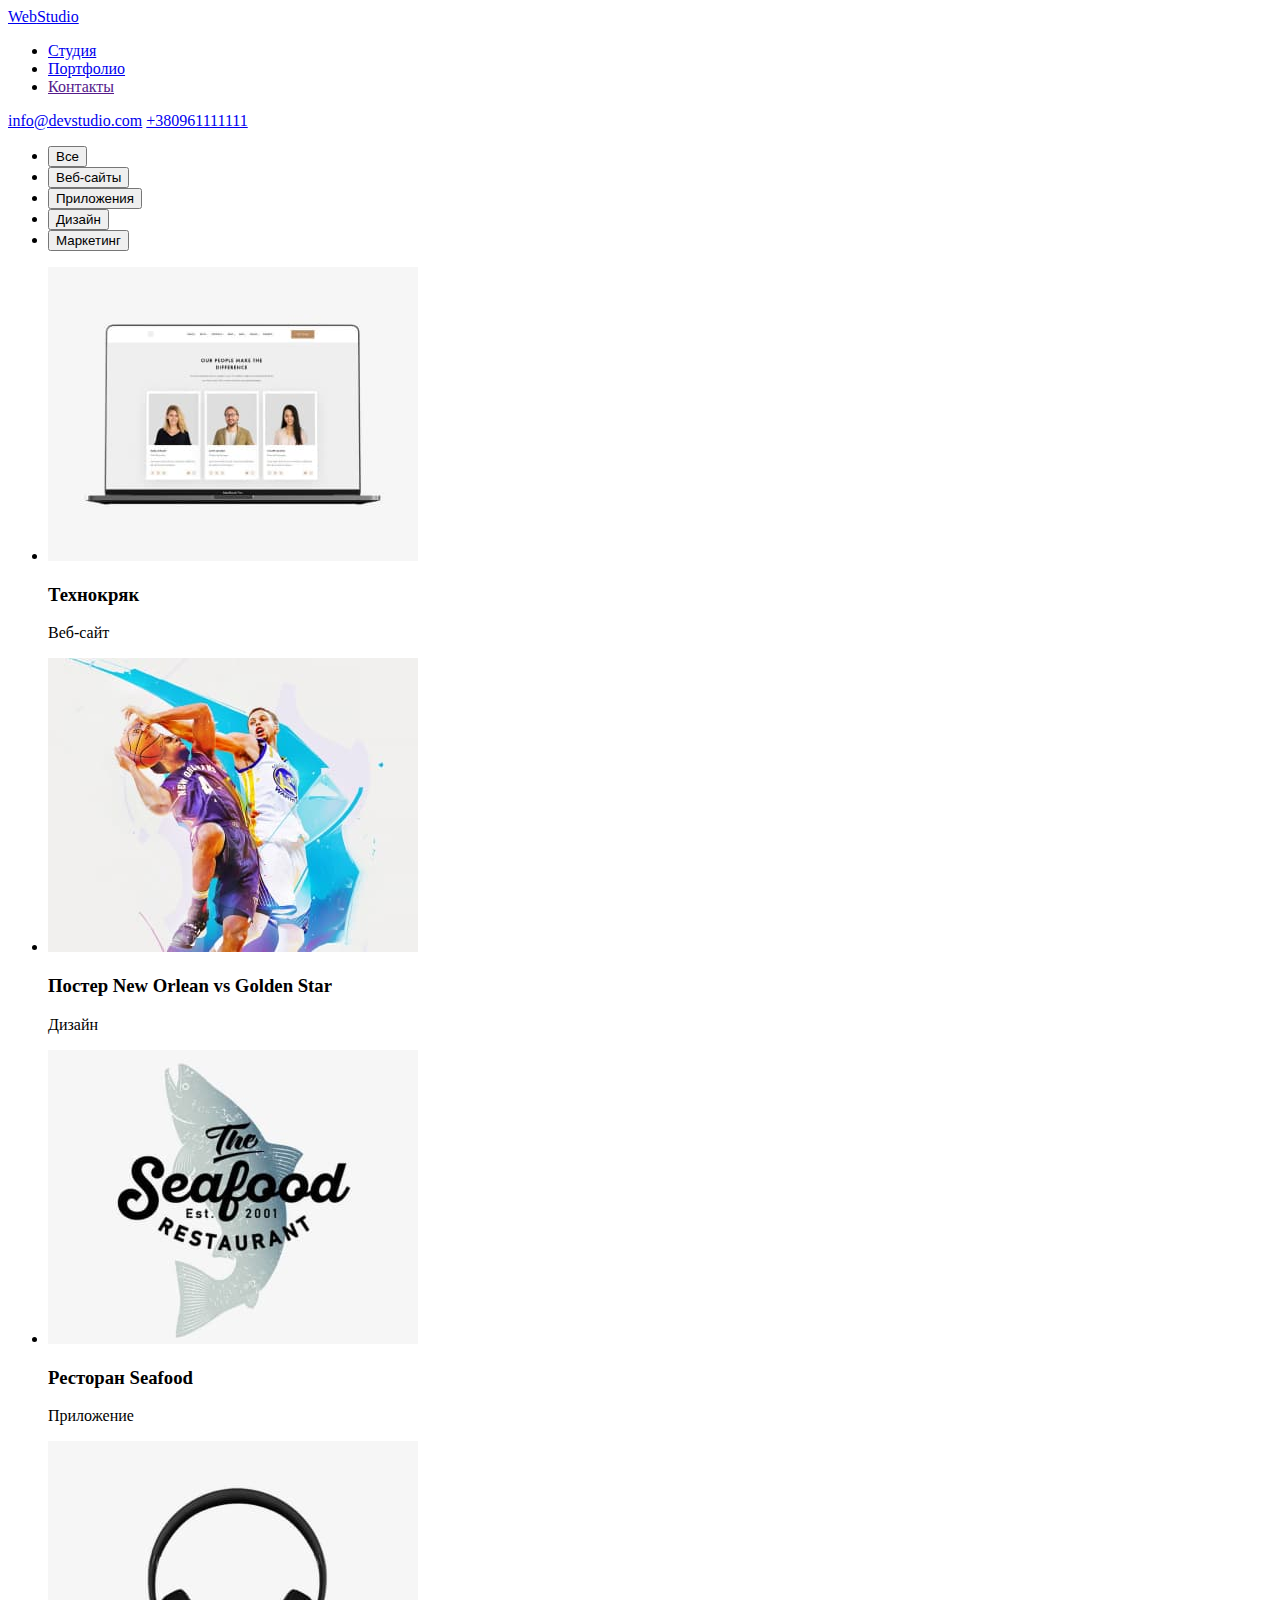
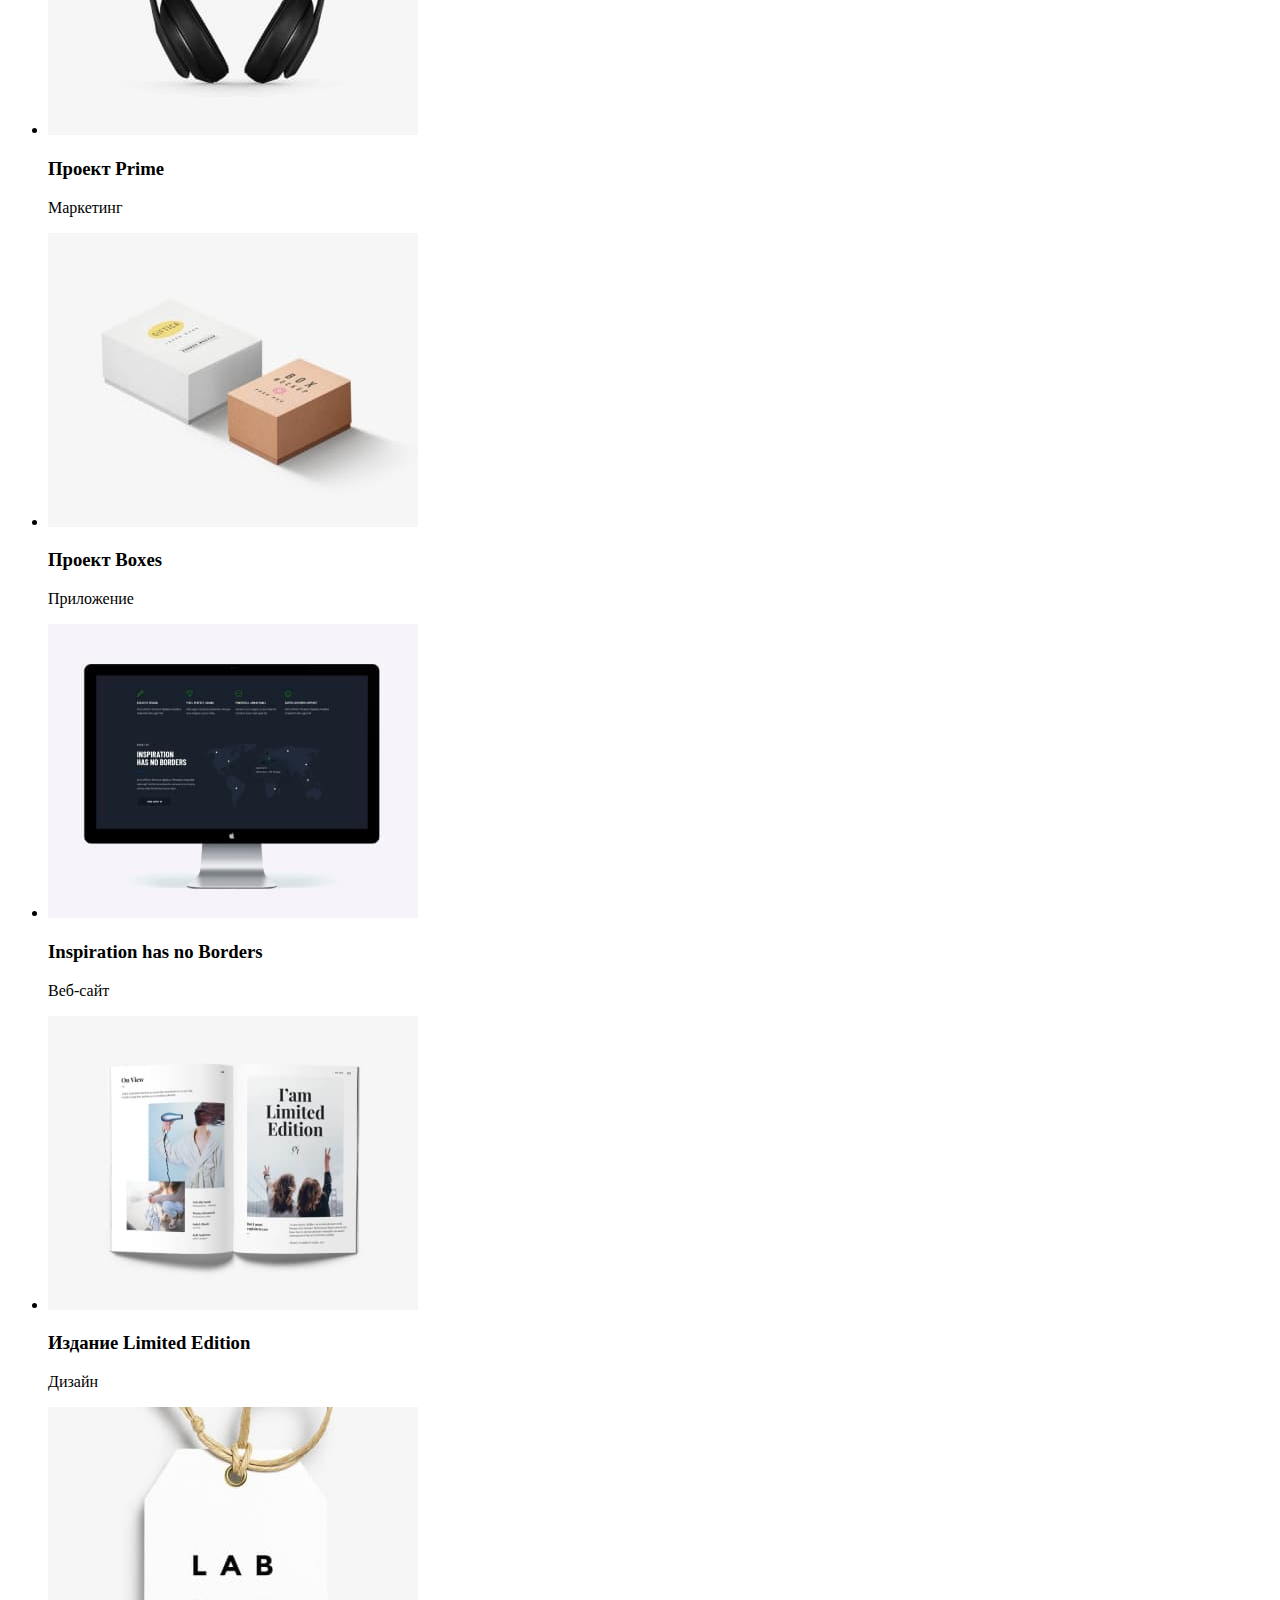
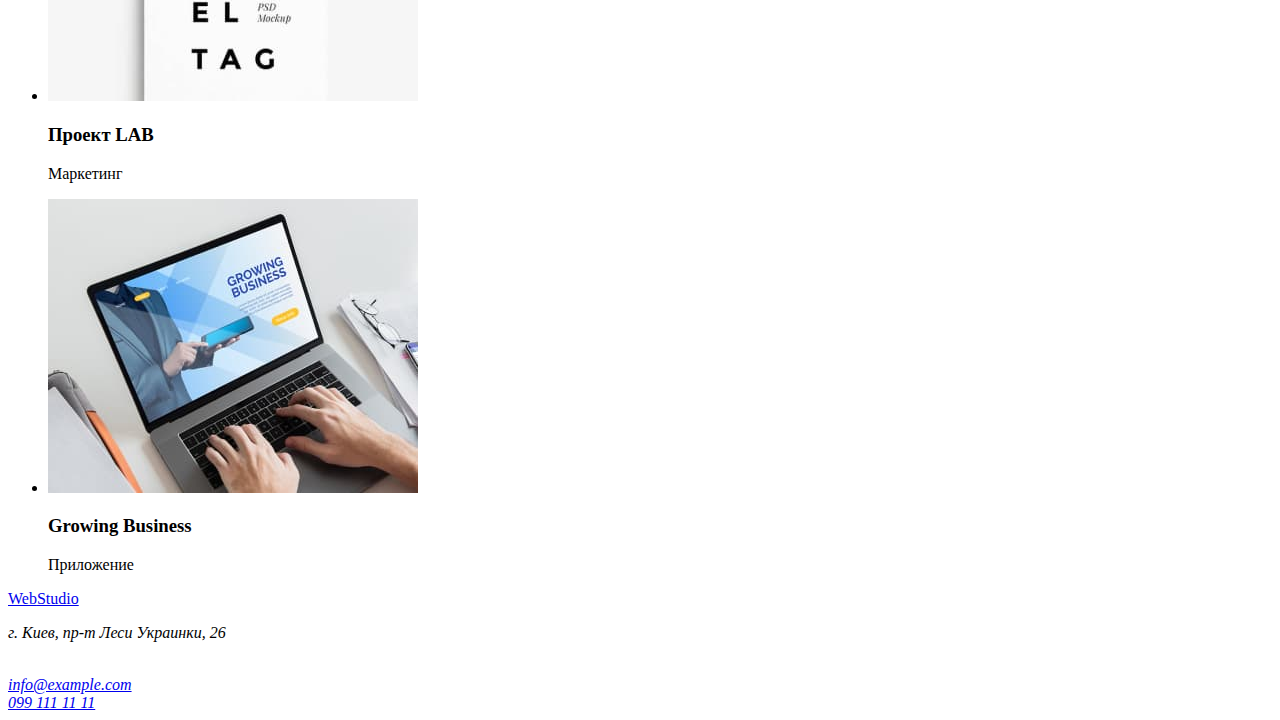
==== portfolio.html @ afd007b9 "portfolio верстка" ====
<!DOCTYPE html>
<html lang="en">
  <head>
    <meta charset="UTF-8" />
    <meta http-equiv="X-UA-Compatible" content="IE=edge" />
    <meta name="viewport" content="width=device-width, initial-scale=1.0" />
    <title>Portfolio</title>
  </head>
  <body>
    <header>
      <nav>
        <a href="/"> <span>Web</span>Studio </a>
        <ul>
          <li><a href="./index.html">Студия</a></li>
          <li><a href="./portfolio.html">Портфолио</a></li>
          <li><a href="">Контакты</a></li>
        </ul>
      </nav>
      <a href="mailto:info@devstudio.com">info@devstudio.com</a>
      <a href="tel:+380961111111">+380961111111</a>
    </header>
    <main>
        <section>
           <div>
                <ul>
                    <li><button type="button">Все</button></li>
                    <li><button type="button">Веб-сайты</button></li>
                    <li><button type="button">Приложения</button></li>
                    <li><button type="button">Дизайн</button></li>
                    <li><button type="button">Маркетинг</button></li>
                </ul>
           </div>
           <div>
               <ul>
                   <li>
                       <img src="./images/portfolio-img/project1.jpg" alt="Технокряк" width="370" height="294">
                       <h3>Технокряк</h3>
                       <p>Веб-сайт</p>
                   </li>
                   <li>
                       <img src="./images/portfolio-img/project2.jpg" alt="Постер New Orlean vs Golden Star" width="370" height="294">
                       <h3>Постер New Orlean vs Golden Star</h3>
                       <p>Дизайн</p>
                   </li>
                   <li>
                       <img src="./images/portfolio-img/project3.jpg" alt="Ресторан Seafood" width="370" height="294">
                       <h3>Ресторан Seafood</h3>
                       <p>Приложение</p>
                   </li>
                   <li>
                       <img src="./images/portfolio-img/project4.jpg" alt="Проект Prime" width="370" height="294">
                       <h3>Проект Prime</h3>
                       <p>Маркетинг</p>
                   </li>
                   <li>
                       <img src="./images/portfolio-img/project5.jpg" alt="Проект Boxes" width="370" height="294">
                       <h3>Проект Boxes</h3>
                       <p>Приложение</p>
                   </li>
                   <li>
                       <img src="./images/portfolio-img/project6.jpg" alt="Inspiration has no Borders" width="370" height="294">
                       <h3>Inspiration has no Borders</h3>
                       <p>Веб-сайт</p>
                   </li>
                   <li>
                       <img src="./images/portfolio-img/project7.jpg" alt="Издание Limited Edition" width="370" height="294">
                       <h3>Издание Limited Edition</h3>
                       <p>Дизайн</p>
                   </li>
                   <li>
                       <img src="./images/portfolio-img/project8.jpg" alt="Проект LAB" width="370" height="294">
                       <h3>Проект LAB</h3>
                       <p>Маркетинг</p>
                   </li>
                   <li>
                       <img src="./images/portfolio-img/project9.jpg" alt="Growing Business" width="370" height="294">
                       <h3>Growing Business</h3>
                       <p>Приложение</p>
                   </li>
               </ul>
           </div>
    
        </section>

    </main>
    <footer>
      <a href="/"> <span>Web</span>Studio </a>
      <address>
        <p>г. Киев, пр-т Леси Украинки, 26</p>
        <br />
        <a href="mailto:info@example.com">info@example.com</a><br />
        <a href="tel:+380991111111">099 111 11 11</a>
      </address>
    </footer>
  </body>
</html>
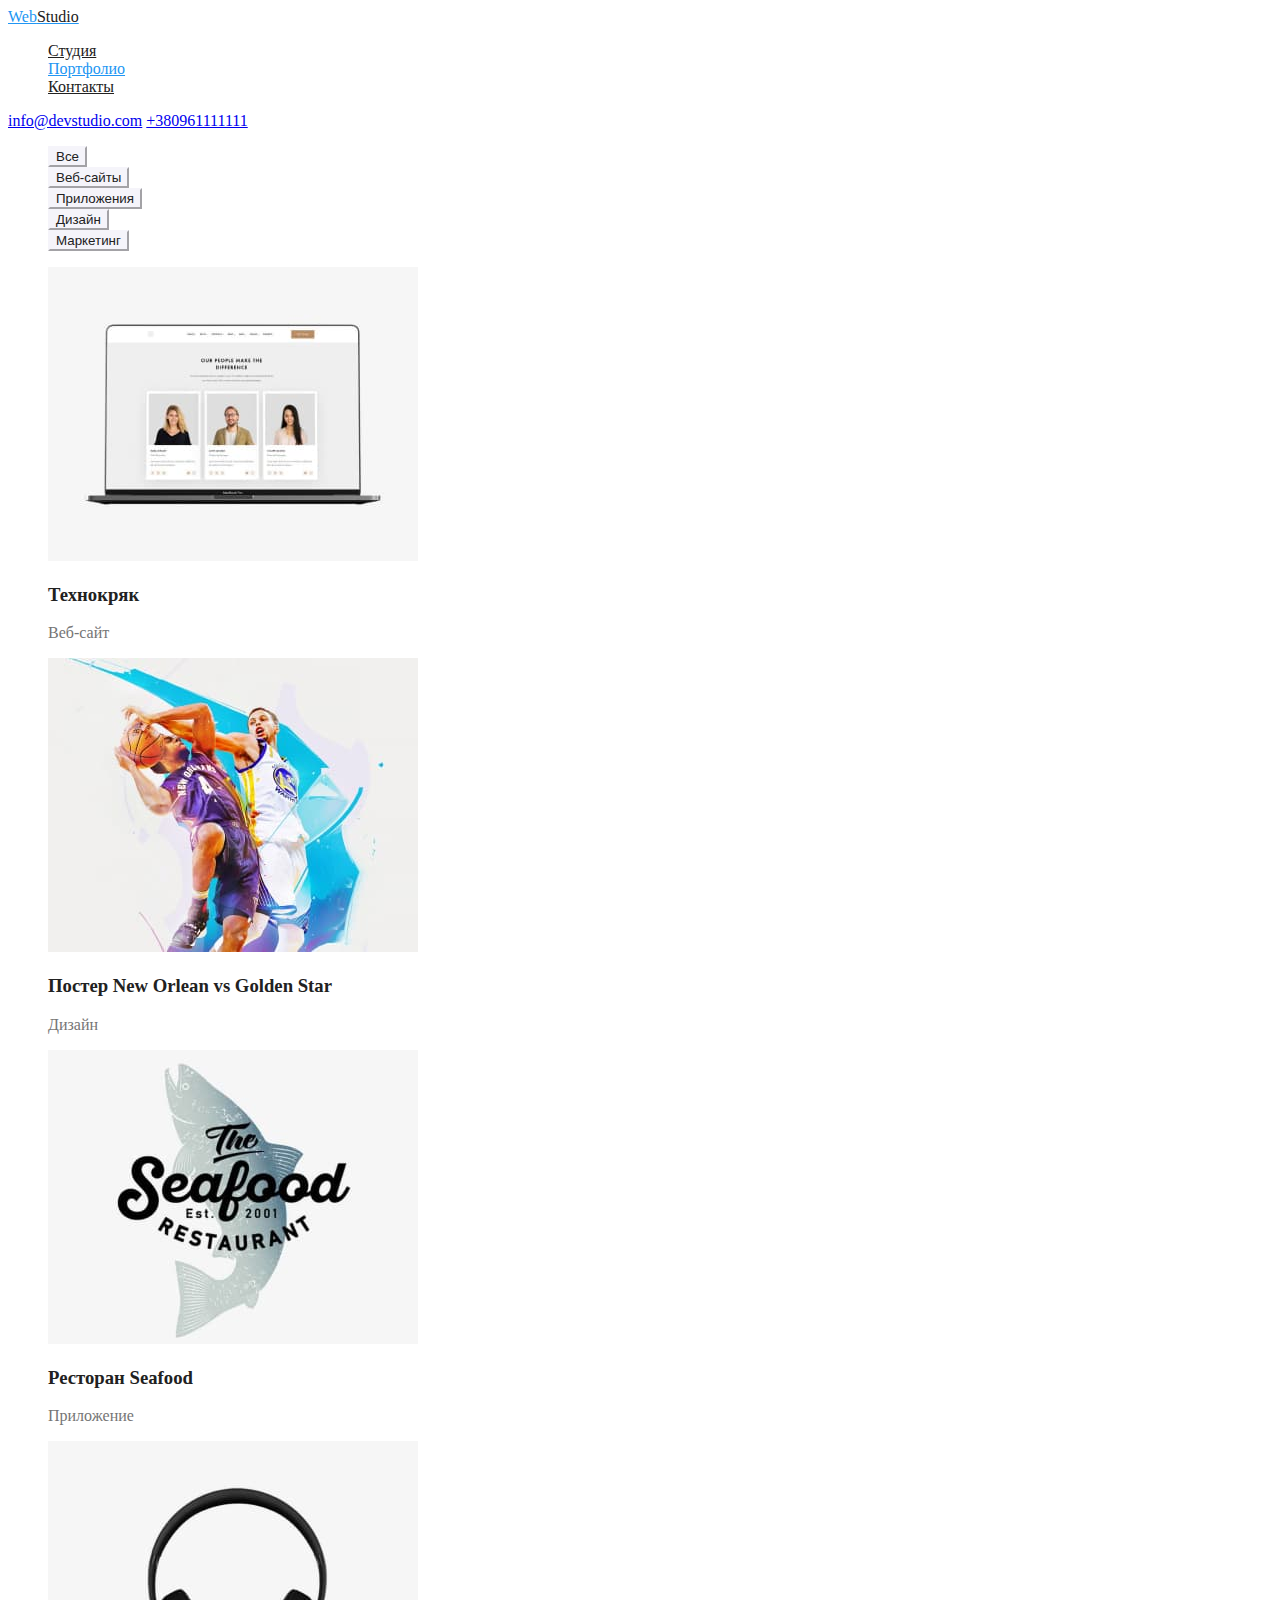
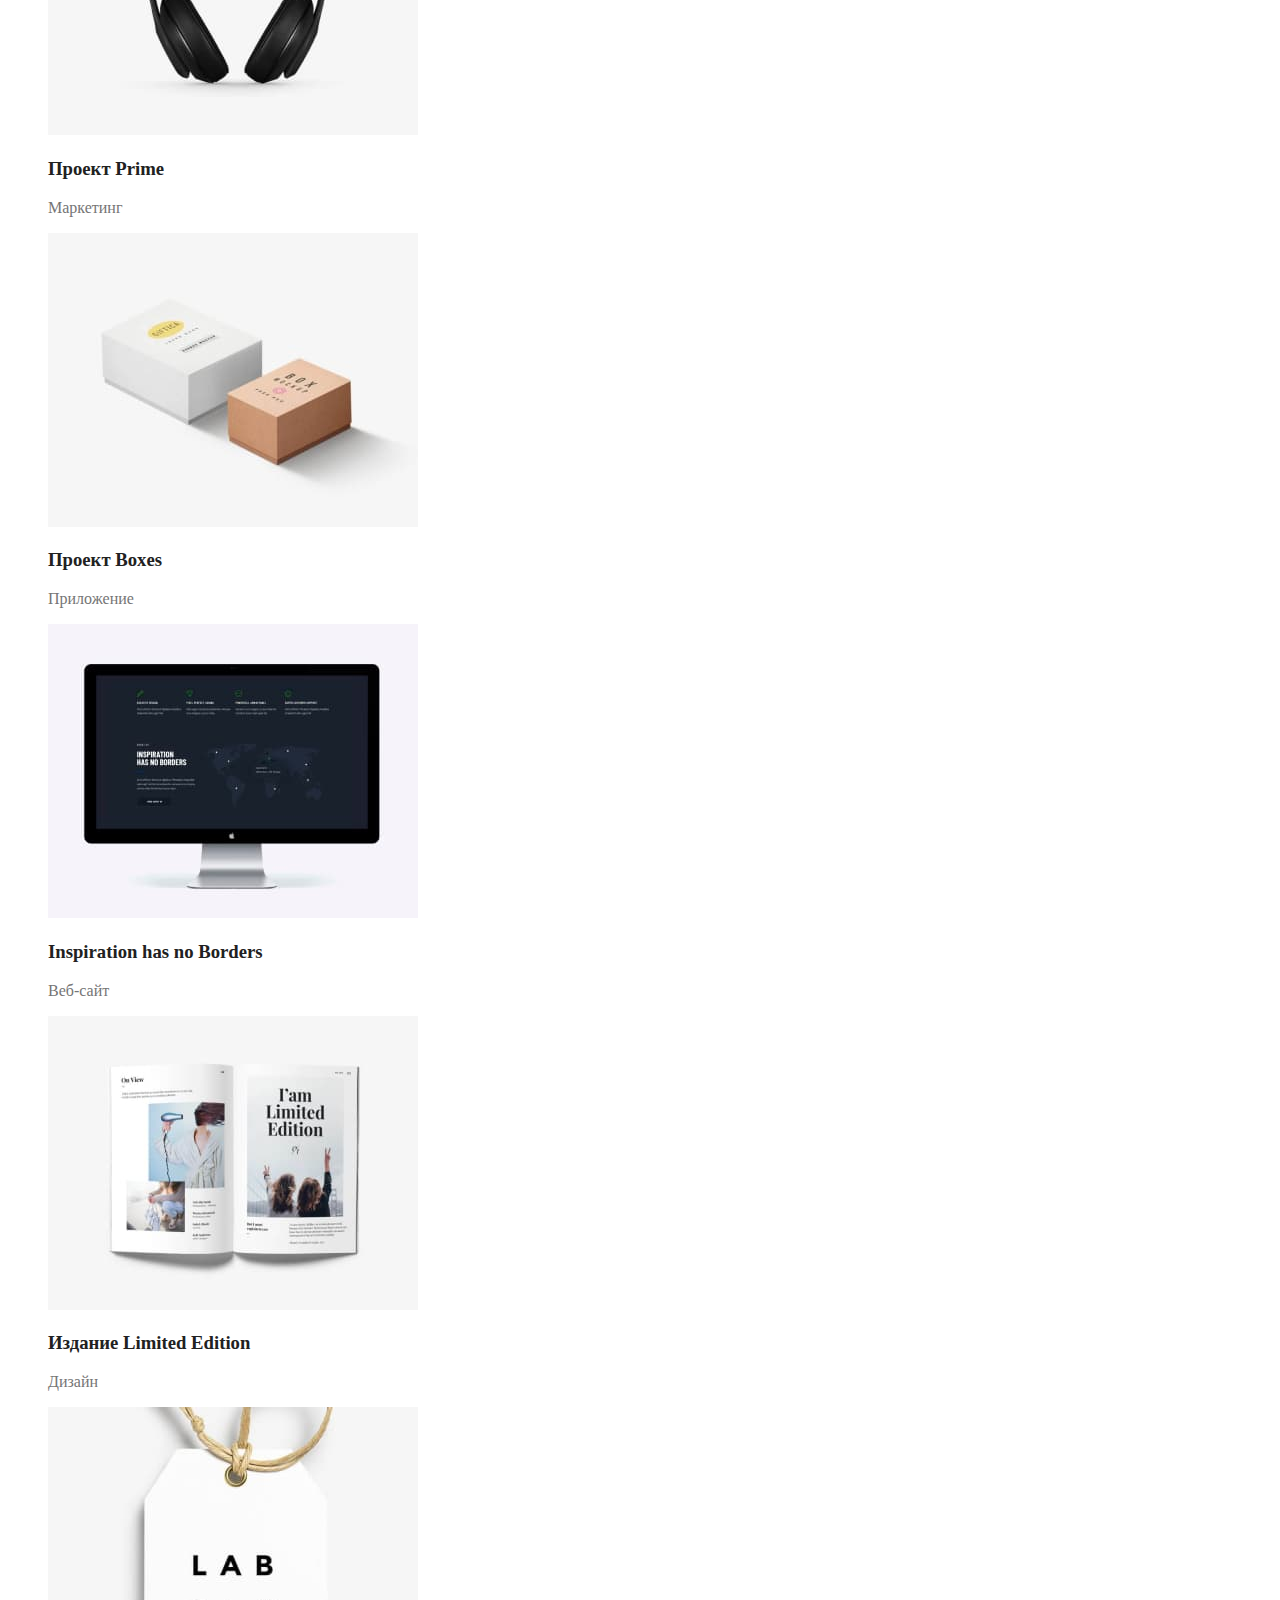
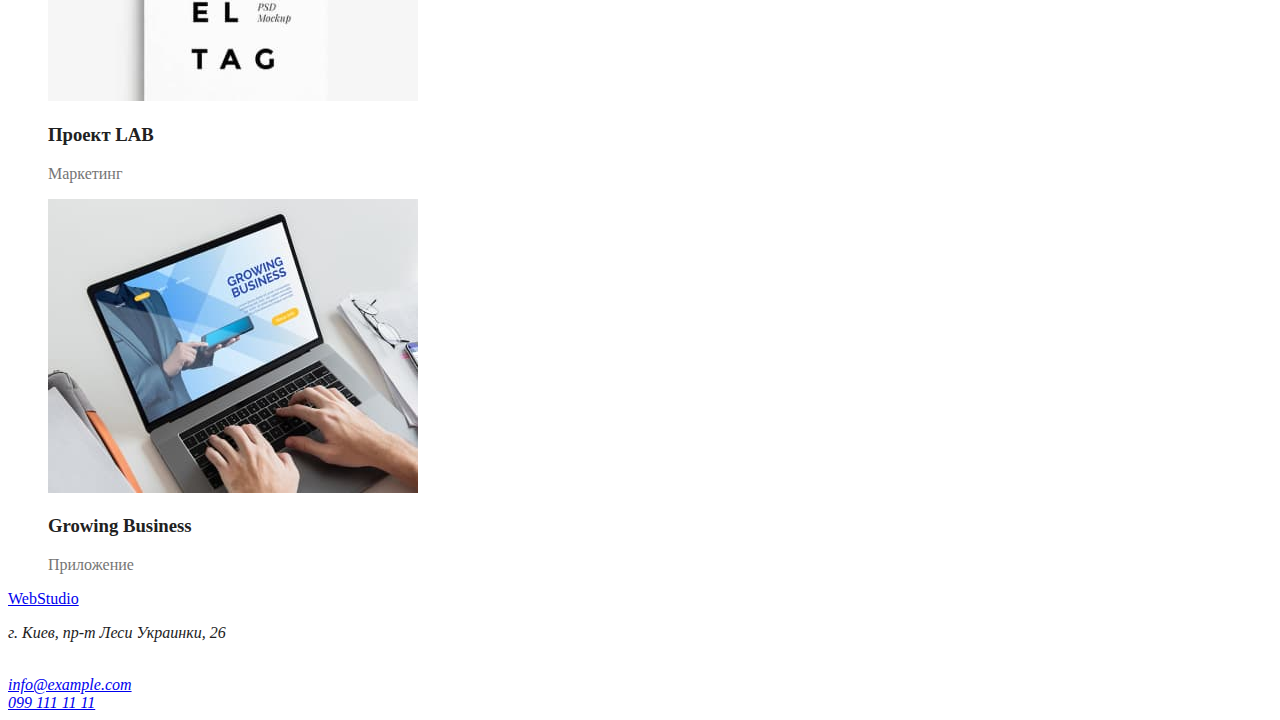
==== commit e7787221: "css colors" ====
--- a/portfolio.html
+++ b/portfolio.html
@@ -5,33 +5,36 @@
     <meta http-equiv="X-UA-Compatible" content="IE=edge" />
     <meta name="viewport" content="width=device-width, initial-scale=1.0" />
     <title>Portfolio</title>
+    <link rel="stylesheet" href="./scc/styles.css">
   </head>
   <body>
     <header>
       <nav>
-        <a href="/"> <span>Web</span>Studio </a>
-        <ul>
-          <li><a href="./index.html">Студия</a></li>
-          <li><a href="./portfolio.html">Портфолио</a></li>
-          <li><a href="">Контакты</a></li>
+        <a class=logo href="/">
+                Web<span>Studio</span>
+            </a>
+        <ul class="site-nav list">
+            <li><a class="site-nav link" href="./index.html">Студия</a></li>
+            <li><a class="site-nav link current" href="./portfolio.html">Портфолио</a></li>
+            <li><a class="site-nav link" href="">Контакты</a></li>
         </ul>
       </nav>
       <a href="mailto:info@devstudio.com">info@devstudio.com</a>
       <a href="tel:+380961111111">+380961111111</a>
     </header>
     <main>
-        <section>
+        <section class="projects">
            <div>
                 <ul>
-                    <li><button type="button">Все</button></li>
-                    <li><button type="button">Веб-сайты</button></li>
-                    <li><button type="button">Приложения</button></li>
-                    <li><button type="button">Дизайн</button></li>
-                    <li><button type="button">Маркетинг</button></li>
+                    <li><button type="button" class="button secondary">Все</button></li>
+                    <li><button type="button" class="button secondary">Веб-сайты</button></li>
+                    <li><button type="button" class="button secondary">Приложения</button></li>
+                    <li><button type="button" class="button secondary">Дизайн</button></li>
+                    <li><button type="button" class="button secondary">Маркетинг</button></li>
                 </ul>
            </div>
            <div>
-               <ul>
+               <ul class="projects">
                    <li>
                        <img src="./images/portfolio-img/project1.jpg" alt="Технокряк" width="370" height="294">
                        <h3>Технокряк</h3>
--- a/scc/styles.css
+++ b/scc/styles.css
@@ -0,0 +1,60 @@
+/* цвет основного текста #212121; */
+/* вторичный цвет текста #757575; */
+/* белый #FFFFFF */
+/* акцент #2196F3 */
+/* герой #2F303A; */
+/* бекгроунд 2 секции #E5E5E5;*/
+/* бекграунд 3 секции #F5F4FA; */
+body {
+  background-color: #ffffff;
+  color: #212121;
+}
+ul {
+  list-style: none;
+}
+.logo {
+  color: #2196f3;
+}
+.logo > span {
+  color: #212121;
+}
+/* site-nav*/
+.site-nav .link {
+  color: #212121;
+}
+.site-nav .link:hover,
+.site-nav .link:focus {
+  color: #2196f3;
+}
+.site-nav .link.current {color: #2196f3;}
+.mail:hover {
+  color: #757575;
+}
+/* hero */
+.hero-title {
+  color: #ffffff;
+  background-color: #2f303a;
+}
+.benefits-list p {
+  color: #757575;
+}
+.team-list p {
+  color: #757575;
+}
+/* button */
+.button {
+  color: #ffffff;
+  background-color: #2196f3;
+}
+.button.secondary {
+  color: #212121;
+  background-color: #F5F4FA;
+  border-color: #F5F4FA;
+}
+
+.button.primary {
+  color: #ffffff;
+  background-color: #2196f3;
+  border-color: #2196f3;
+}
+.projects p {color: #757575;}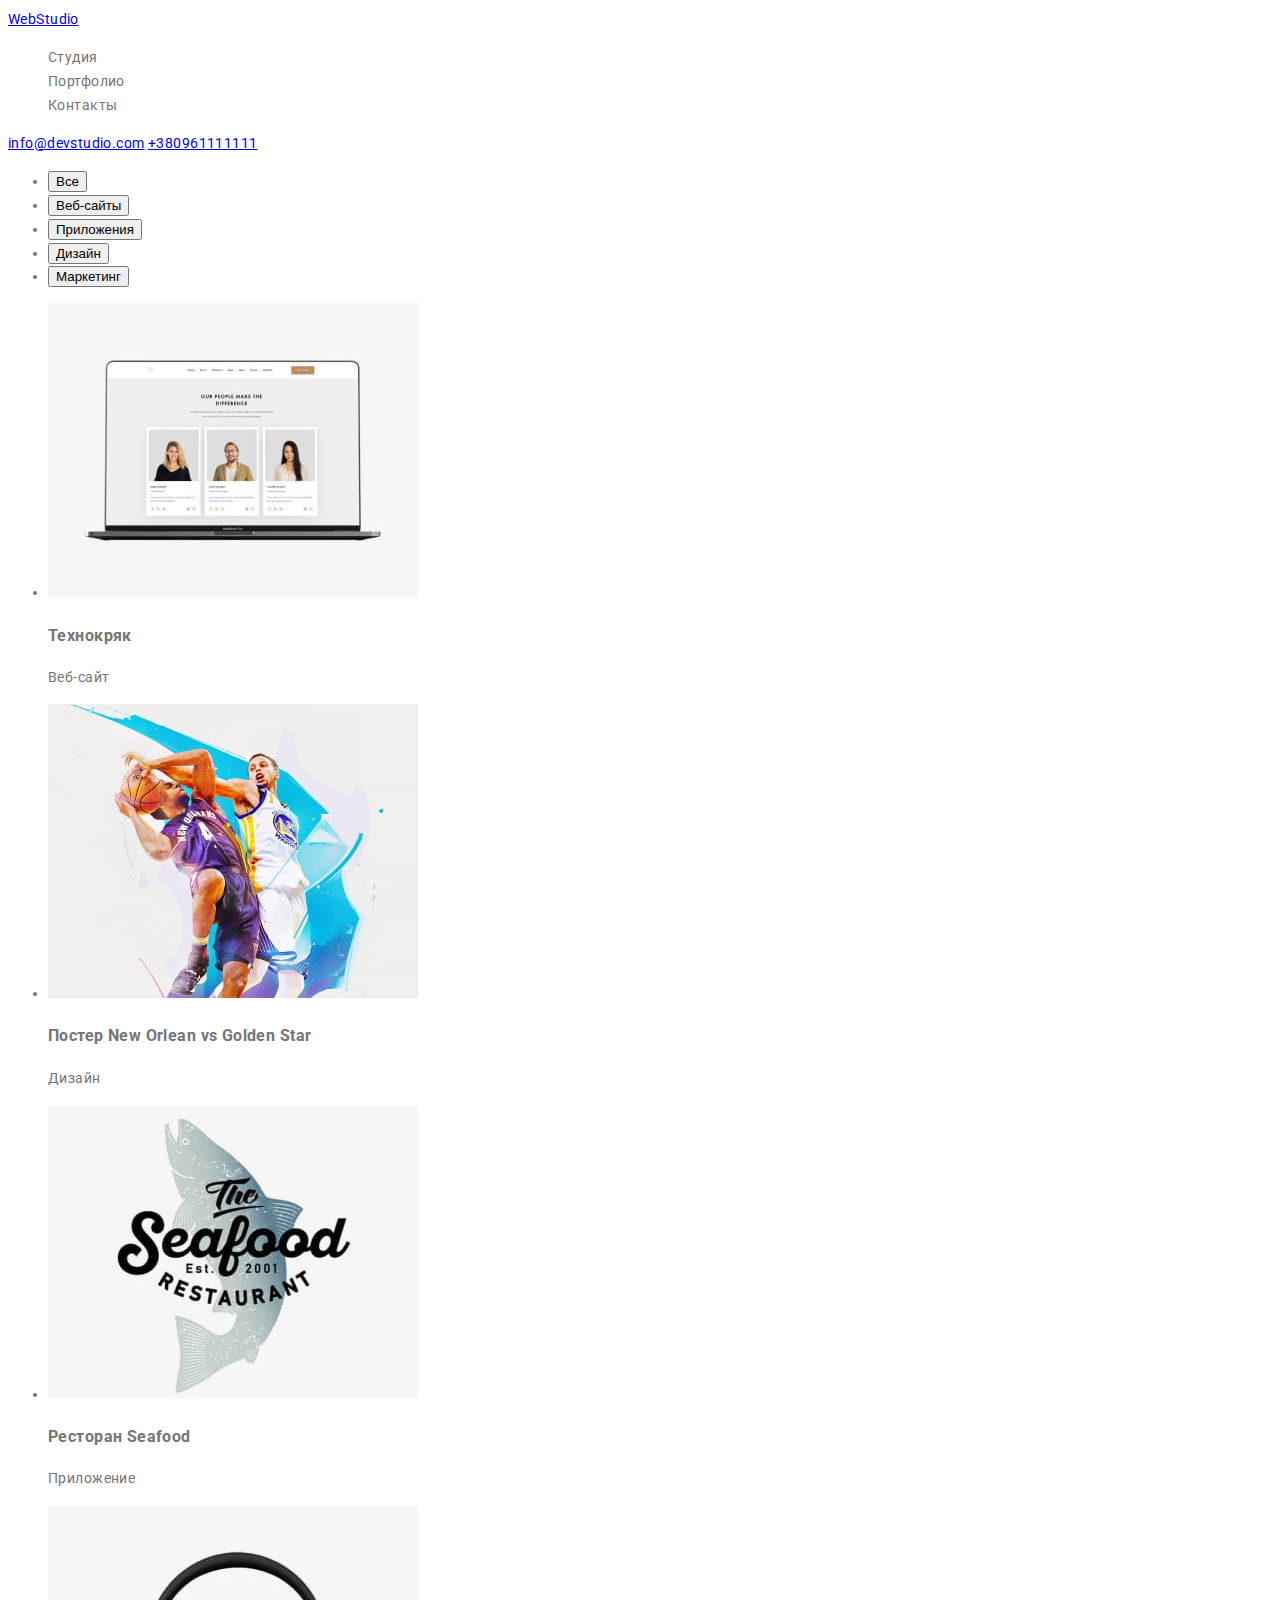
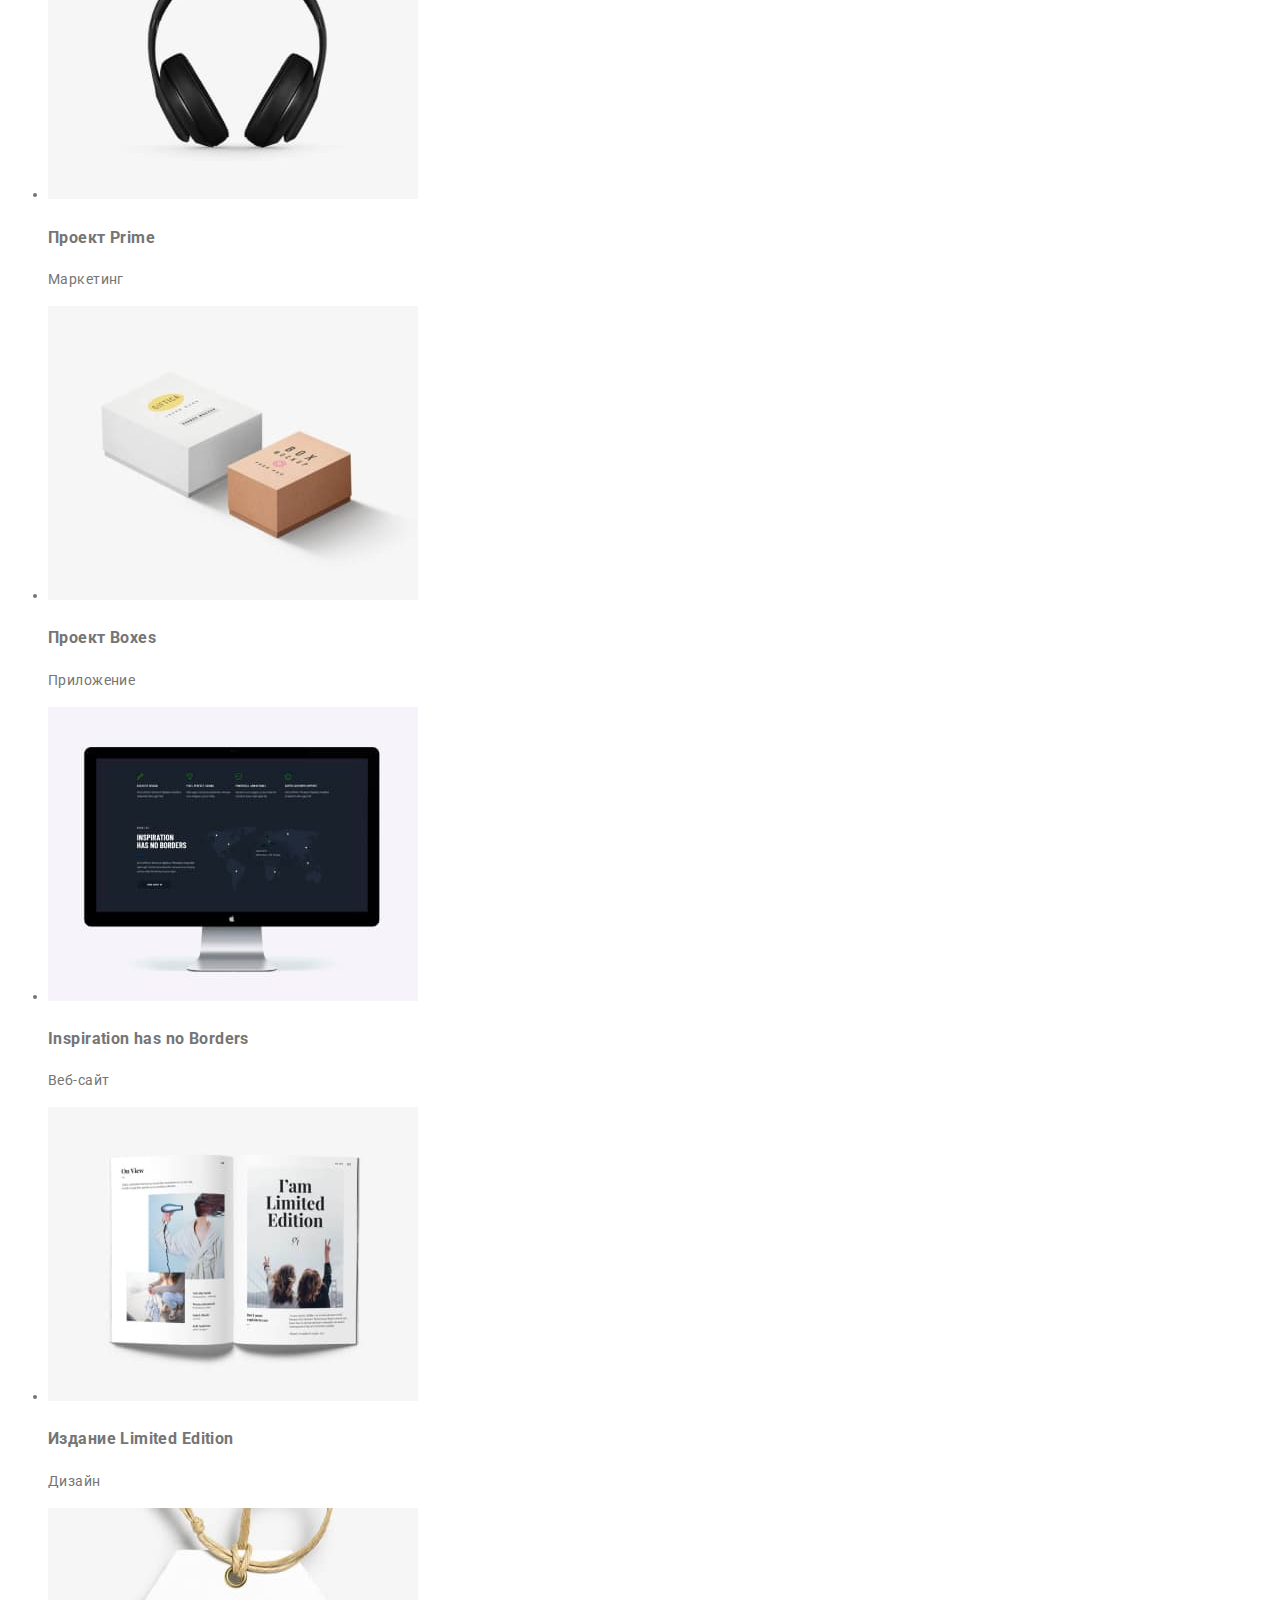
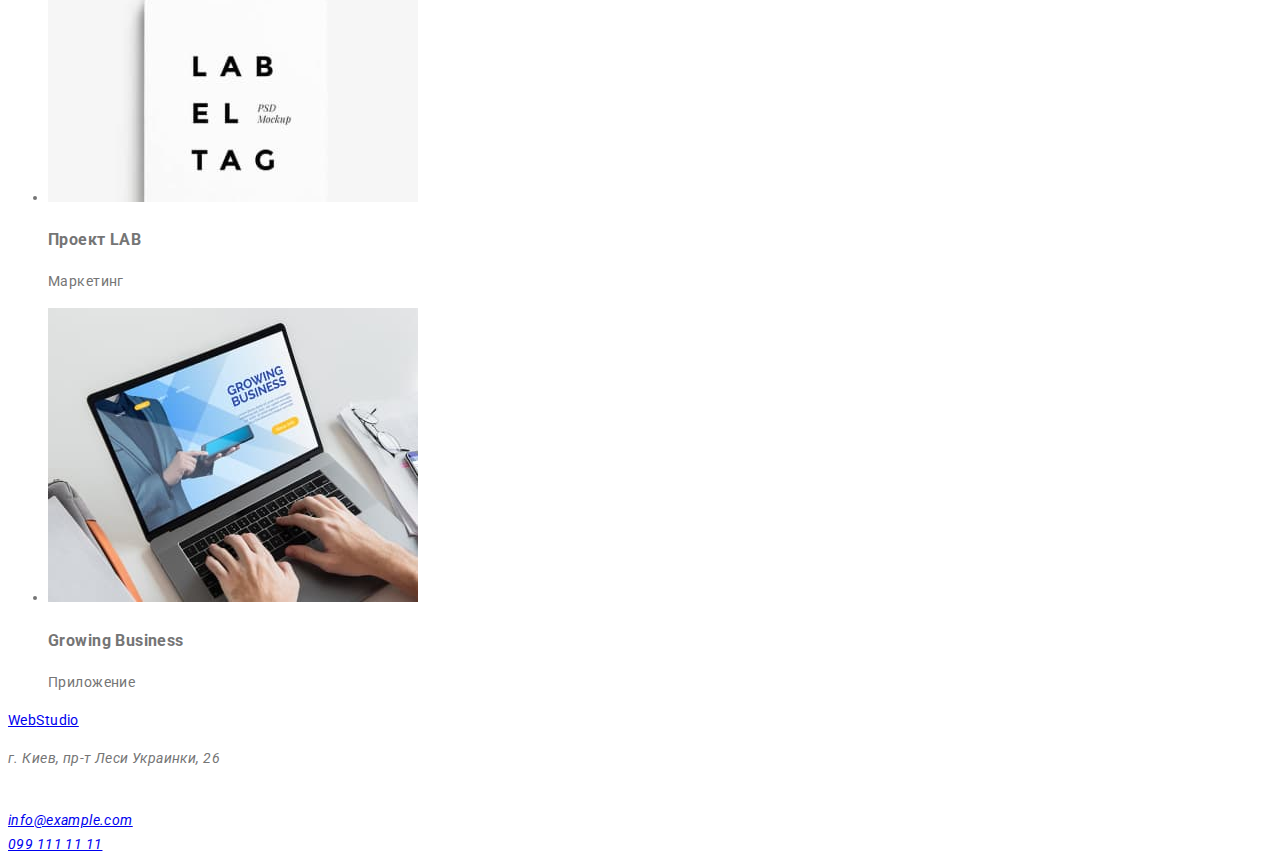
==== commit 84e7dd9a: "scc правки" ====
--- a/portfolio.html
+++ b/portfolio.html
@@ -5,6 +5,9 @@
     <meta http-equiv="X-UA-Compatible" content="IE=edge" />
     <meta name="viewport" content="width=device-width, initial-scale=1.0" />
     <title>Portfolio</title>
+<link rel="preconnect" href="https://fonts.googleapis.com">
+<link rel="preconnect" href="https://fonts.gstatic.com" crossorigin>
+<link href="https://fonts.googleapis.com/css2?family=Raleway:wght@700&family=Roboto:wght@400;500;700;900&display=swap" rel="stylesheet">
     <link rel="stylesheet" href="./scc/styles.css">
   </head>
   <body>
--- a/scc/styles.css
+++ b/scc/styles.css
@@ -1,60 +1,142 @@
-/* цвет основного текста #212121; */
-/* вторичный цвет текста #757575; */
-/* белый #FFFFFF */
-/* акцент #2196F3 */
-/* герой #2F303A; */
-/* бекгроунд 2 секции #E5E5E5;*/
-/* бекграунд 3 секции #F5F4FA; */
-body {
-  background-color: #ffffff;
-  color: #212121;
-}
-ul {
-  list-style: none;
-}
-.logo {
-  color: #2196f3;
-}
-.logo > span {
-  color: #212121;
-}
-/* site-nav*/
-.site-nav .link {
-  color: #212121;
-}
-.site-nav .link:hover,
-.site-nav .link:focus {
-  color: #2196f3;
-}
-.site-nav .link.current {color: #2196f3;}
-.mail:hover {
-  color: #757575;
-}
-/* hero */
-.hero-title {
-  color: #ffffff;
-  background-color: #2f303a;
-}
-.benefits-list p {
-  color: #757575;
-}
-.team-list p {
-  color: #757575;
-}
-/* button */
-.button {
-  color: #ffffff;
-  background-color: #2196f3;
-}
-.button.secondary {
-  color: #212121;
-  background-color: #F5F4FA;
-  border-color: #F5F4FA;
+:root{
+  /* fonts */
+  --main-font:var(Roboto);
+  --secondary-font:var(Rralevay);
+
+  /* text colours */
+  --accent-cl:var(#2196F3);
+  --main-txt-cl:var(#757575);
+  --secondary-txt-cl:var(#212121);
+
+  /* background colors */
+  --main-bg:var(#FFFFFF);
+  --second-sec-bg:var(#E5E5E5);
+  --third-sec-bg:var(#F5F4FA);
 }
 
-.button.primary {
-  color: #ffffff;
-  background-color: #2196f3;
-  border-color: #2196f3;
+body {
+font-family: 'Roboto', sans-serif;
+font-size: 14px;
+line-height: 1.71;
+letter-spacing: 0.03em;
+color: #757575;
 }
-.projects p {color: #757575;}+
+.visually-hidden {
+  position: absolute;
+  white-space: nowrap;
+  width: 1px;
+  height: 1px;
+  overflow: hidden;
+  border: 0;
+  padding: 0;
+  clip: rect(0 0 0 0);
+  clip-path: inset(50%);
+  margin: -1px;
+} 
+
+.link{text-decoration: none;
+color:currentColor;
+}
+.list {list-style: none;}
+
+/* header */
+
+.header {
+font-family: var(--main-font);
+font-weight: 500;
+font-size: 14px;
+line-height: 1.14;
+letter-spacing: 0.02em;
+color:#212121;
+}
+.link.navigation-link:hover,
+.link.navigation-link:focus {color:#2196F3;}
+
+.link.mail:hover,
+.link.mail:focus {color:#2196F3;}
+
+.header-phone {
+color:#757575;
+}
+
+/* hero */
+.hero {background-color: #2F303A;
+font-weight: 900;
+font-size: 44px;
+line-height: 1.36;
+text-align: center;
+letter-spacing: 0.06em;
+text-transform: uppercase;
+color: #FFFFFF;
+}
+
+.btn {
+font-family: 'Roboto';
+font-style: normal;
+font-weight: 700;
+font-size: 16px;
+line-height: 1.88;
+display: flex;
+align-items: center;
+text-align: center;
+letter-spacing: 0.06em;
+color: #ffffff;
+background-color: #2196F3;
+border-color: transparent;
+cursor: pointer;
+box-shadow: 0px 4px 4px rgba(0, 0, 0, 0.15);
+border-radius: 4px;
+}
+
+/* benefits section */
+.title-benefits {
+font-weight: 700;
+font-size: 14px;
+line-height: 1.14;
+text-transform: uppercase;
+color: #212121;
+}
+.text-benefits {
+font-weight: 400;
+font-size: 14px;
+line-height: 1.71;
+/* or 171% */
+}
+
+.title.business {
+font-weight: 700;
+font-size: 36px;
+line-height: 1.17;
+text-align: center;
+letter-spacing: 0.03em;
+color: #212121;
+}
+
+.title.team {
+font-weight: 700;
+font-size: 36px;
+line-height: 1.17;
+text-align: center;
+letter-spacing: 0.03em;
+color: #212121;
+}
+
+.team.title {
+font-weight: 500;
+font-size: 16px;
+line-height: 19px;
+/* identical to box height */
+text-align: center;
+letter-spacing: 0.03em;
+color: #212121;
+}
+
+.position {
+font-weight: 400;
+font-size: 16px;
+line-height: 19px;
+/* identical to box height */
+text-align: center;
+}
+/* footer */
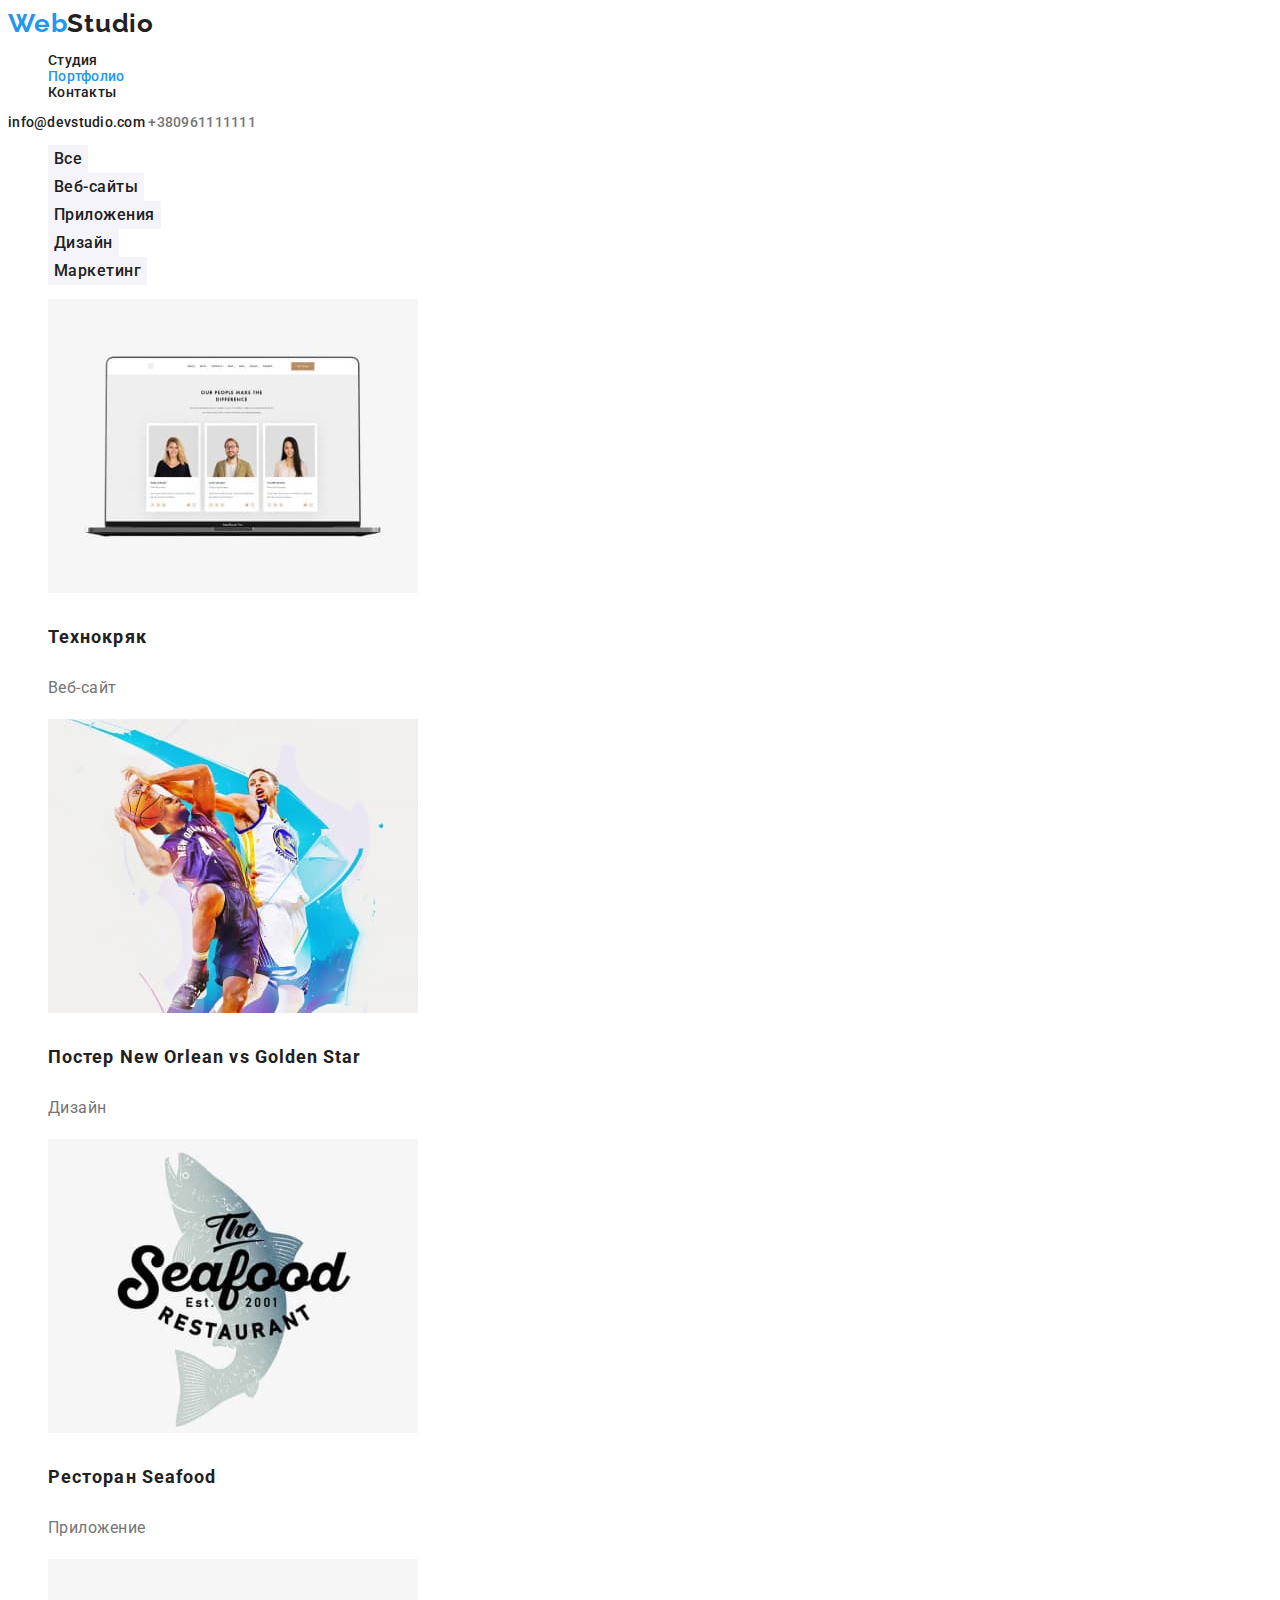
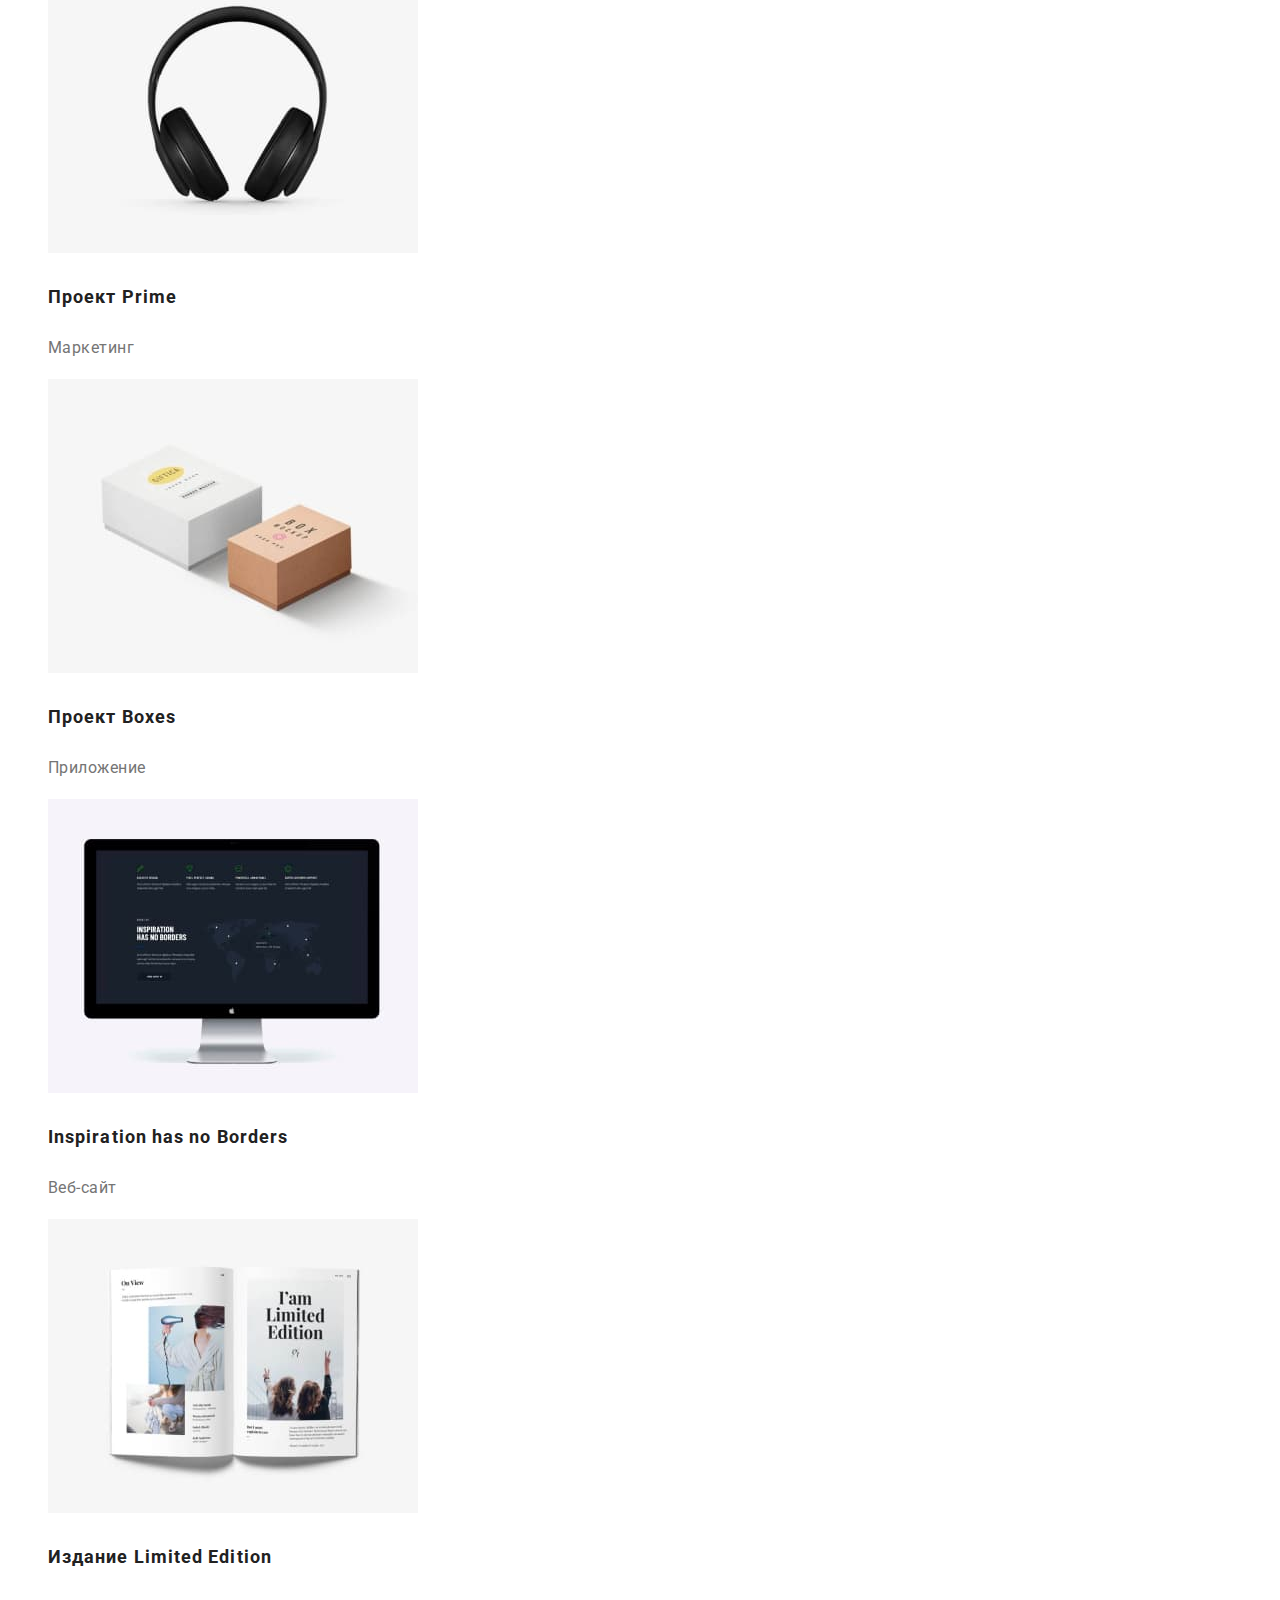
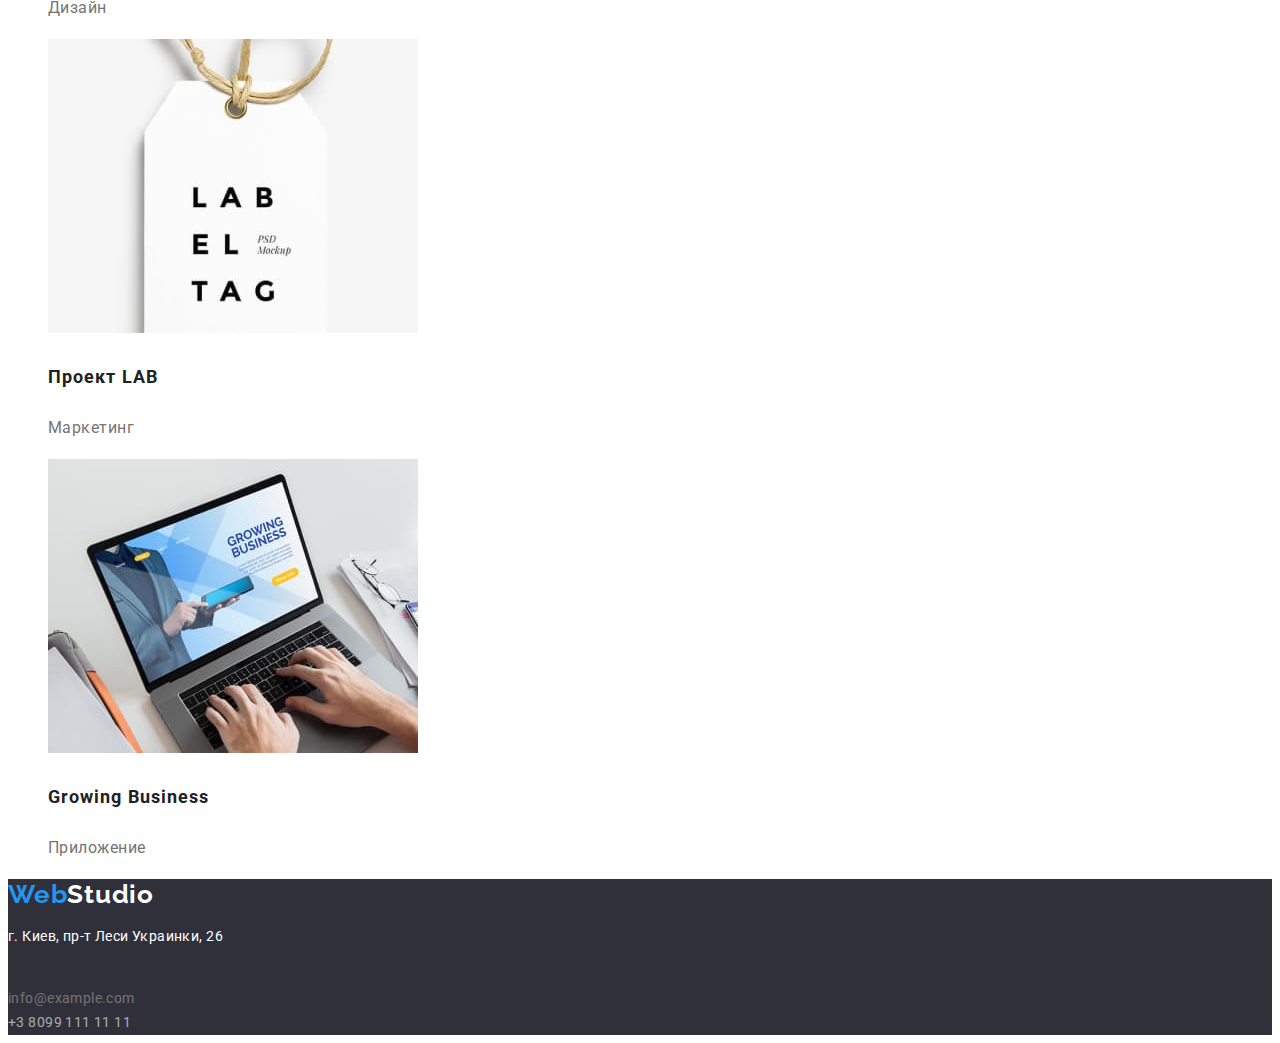
==== commit 008bceaf: "css final 30/04" ====
--- a/portfolio.html
+++ b/portfolio.html
@@ -5,97 +5,165 @@
     <meta http-equiv="X-UA-Compatible" content="IE=edge" />
     <meta name="viewport" content="width=device-width, initial-scale=1.0" />
     <title>Portfolio</title>
-<link rel="preconnect" href="https://fonts.googleapis.com">
-<link rel="preconnect" href="https://fonts.gstatic.com" crossorigin>
-<link href="https://fonts.googleapis.com/css2?family=Raleway:wght@700&family=Roboto:wght@400;500;700;900&display=swap" rel="stylesheet">
-    <link rel="stylesheet" href="./scc/styles.css">
+    <link rel="preconnect" href="https://fonts.googleapis.com" />
+    <link rel="preconnect" href="https://fonts.gstatic.com" crossorigin />
+    <link
+      href="https://fonts.googleapis.com/css2?family=Raleway:wght@700&family=Roboto:wght@400;500;700;900&display=swap"
+      rel="stylesheet"
+    />
+    <link rel="stylesheet" href="./scc/styles.css" />
   </head>
   <body>
-    <header>
-      <nav>
-        <a class=logo href="/">
-                Web<span>Studio</span>
-            </a>
-        <ul class="site-nav list">
-            <li><a class="site-nav link" href="./index.html">Студия</a></li>
-            <li><a class="site-nav link current" href="./portfolio.html">Портфолио</a></li>
-            <li><a class="site-nav link" href="">Контакты</a></li>
+    <header class="header">
+      <nav class="navigation">
+        <a class="logo" href="/"> Web<span class="logo-black">Studio</span> </a>
+        <ul class="list">
+          <li class="item">
+            <a class="link navigation-link" href="./index.html">Студия</a>
+          </li>
+          <li class="item">
+            <a class="link navigation-link current" href="./portfolio.html"
+              >Портфолио</a
+            >
+          </li>
+          <li class="item">
+            <a class="link navigation-link" href="">Контакты</a>
+          </li>
         </ul>
       </nav>
-      <a href="mailto:info@devstudio.com">info@devstudio.com</a>
-      <a href="tel:+380961111111">+380961111111</a>
+      <a class="link mail" href="mailto:info@devstudio.com"
+        >info@devstudio.com</a
+      >
+      <a class="link header-phone" href="tel:+380961111111">+380961111111</a>
     </header>
     <main>
-        <section class="projects">
-           <div>
-                <ul>
-                    <li><button type="button" class="button secondary">Все</button></li>
-                    <li><button type="button" class="button secondary">Веб-сайты</button></li>
-                    <li><button type="button" class="button secondary">Приложения</button></li>
-                    <li><button type="button" class="button secondary">Дизайн</button></li>
-                    <li><button type="button" class="button secondary">Маркетинг</button></li>
-                </ul>
-           </div>
-           <div>
-               <ul class="projects">
-                   <li>
-                       <img src="./images/portfolio-img/project1.jpg" alt="Технокряк" width="370" height="294">
-                       <h3>Технокряк</h3>
-                       <p>Веб-сайт</p>
-                   </li>
-                   <li>
-                       <img src="./images/portfolio-img/project2.jpg" alt="Постер New Orlean vs Golden Star" width="370" height="294">
-                       <h3>Постер New Orlean vs Golden Star</h3>
-                       <p>Дизайн</p>
-                   </li>
-                   <li>
-                       <img src="./images/portfolio-img/project3.jpg" alt="Ресторан Seafood" width="370" height="294">
-                       <h3>Ресторан Seafood</h3>
-                       <p>Приложение</p>
-                   </li>
-                   <li>
-                       <img src="./images/portfolio-img/project4.jpg" alt="Проект Prime" width="370" height="294">
-                       <h3>Проект Prime</h3>
-                       <p>Маркетинг</p>
-                   </li>
-                   <li>
-                       <img src="./images/portfolio-img/project5.jpg" alt="Проект Boxes" width="370" height="294">
-                       <h3>Проект Boxes</h3>
-                       <p>Приложение</p>
-                   </li>
-                   <li>
-                       <img src="./images/portfolio-img/project6.jpg" alt="Inspiration has no Borders" width="370" height="294">
-                       <h3>Inspiration has no Borders</h3>
-                       <p>Веб-сайт</p>
-                   </li>
-                   <li>
-                       <img src="./images/portfolio-img/project7.jpg" alt="Издание Limited Edition" width="370" height="294">
-                       <h3>Издание Limited Edition</h3>
-                       <p>Дизайн</p>
-                   </li>
-                   <li>
-                       <img src="./images/portfolio-img/project8.jpg" alt="Проект LAB" width="370" height="294">
-                       <h3>Проект LAB</h3>
-                       <p>Маркетинг</p>
-                   </li>
-                   <li>
-                       <img src="./images/portfolio-img/project9.jpg" alt="Growing Business" width="370" height="294">
-                       <h3>Growing Business</h3>
-                       <p>Приложение</p>
-                   </li>
-               </ul>
-           </div>
-    
-        </section>
-
+      <section class="projects">
+        <div>
+          <ul>
+            <li class="list">
+              <button type="button" class="secondary-btn current">Все</button>
+            </li>
+            <li class="list">
+              <button type="button" class="secondary-btn">Веб-сайты</button>
+            </li>
+            <li class="list">
+              <button type="button" class="secondary-btn">Приложения</button>
+            </li>
+            <li class="list">
+              <button type="button" class="secondary-btn">Дизайн</button>
+            </li>
+            <li class="list">
+              <button type="button" class="secondary-btn">Маркетинг</button>
+            </li>
+          </ul>
+        </div>
+        <div>
+          <ul class="projects">
+            <li class="project list">
+              <img
+                src="./images/portfolio-img/project1.jpg"
+                alt="Технокряк"
+                width="370"
+                height="294"
+              />
+              <h3 class="project-title">Технокряк</h3>
+              <p class="project-subtitle">Веб-сайт</p>
+            </li>
+            <li class="project list">
+              <img
+                src="./images/portfolio-img/project2.jpg"
+                alt="Постер New Orlean vs Golden Star"
+                width="370"
+                height="294"
+              />
+              <h3 class="project-title">Постер New Orlean vs Golden Star</h3>
+              <p class="project-subtitle">Дизайн</p>
+            </li>
+            <li class="project list">
+              <img
+                src="./images/portfolio-img/project3.jpg"
+                alt="Ресторан Seafood"
+                width="370"
+                height="294"
+              />
+              <h3 class="project-title">Ресторан Seafood</h3>
+              <p class="project-subtitle">Приложение</p>
+            </li>
+            <li class="project list">
+              <img
+                src="./images/portfolio-img/project4.jpg"
+                alt="Проект Prime"
+                width="370"
+                height="294"
+              />
+              <h3 class="project-title">Проект Prime</h3>
+              <p class="project-subtitle">Маркетинг</p>
+            </li>
+            <li class="project list">
+              <img
+                src="./images/portfolio-img/project5.jpg"
+                alt="Проект Boxes"
+                width="370"
+                height="294"
+              />
+              <h3 class="project-title">Проект Boxes</h3>
+              <p class="project-subtitle">Приложение</p>
+            </li>
+            <li class="project list">
+              <img
+                src="./images/portfolio-img/project6.jpg"
+                alt="Inspiration has no Borders"
+                width="370"
+                height="294"
+              />
+              <h3 class="project-title">Inspiration has no Borders</h3>
+              <p class="project-subtitle">Веб-сайт</p>
+            </li>
+            <li class="project list">
+              <img
+                src="./images/portfolio-img/project7.jpg"
+                alt="Издание Limited Edition"
+                width="370"
+                height="294"
+              />
+              <h3 class="project-title">Издание Limited Edition</h3>
+              <p class="project-subtitle">Дизайн</p>
+            </li>
+            <li class="project list">
+              <img
+                src="./images/portfolio-img/project8.jpg"
+                alt="Проект LAB"
+                width="370"
+                height="294"
+              />
+              <h3 class="project-title">Проект LAB</h3>
+              <p class="project-subtitle">Маркетинг</p>
+            </li>
+            <li class="project list">
+              <img
+                src="./images/portfolio-img/project9.jpg"
+                alt="Growing Business"
+                width="370"
+                height="294"
+              />
+              <h3 class="project-title">Growing Business</h3>
+              <p class="project-subtitle">Приложение</p>
+            </li>
+          </ul>
+        </div>
+      </section>
     </main>
-    <footer>
-      <a href="/"> <span>Web</span>Studio </a>
-      <address>
-        <p>г. Киев, пр-т Леси Украинки, 26</p>
+    <footer class="footer">
+      <a class="logo" href="/"> Web<span class="logo-white">Studio</span> </a>
+      <address class="address">
+        <p class="address-text">г. Киев, пр-т Леси Украинки, 26</p>
         <br />
-        <a href="mailto:info@example.com">info@example.com</a><br />
-        <a href="tel:+380991111111">099 111 11 11</a>
+        <a class="link address-mail" href="mailto:info@example.com"
+          >info@example.com</a
+        ><br />
+        <a class="link address-phone" href="tel:+380991111111"
+          >+3 8099 111 11 11</a
+        >
       </address>
     </footer>
   </body>
--- a/scc/styles.css
+++ b/scc/styles.css
@@ -1,25 +1,26 @@
-:root{
+:root {
   /* fonts */
-  --main-font:var(Roboto);
-  --secondary-font:var(Rralevay);
+  --main-font: "Roboto";
+  --secondary-font: "Raleway";
 
   /* text colours */
-  --accent-cl:var(#2196F3);
-  --main-txt-cl:var(#757575);
-  --secondary-txt-cl:var(#212121);
+  --accent-cl: #2196f3;
+  --main-txt-cl: #757575;
+  --secondary-txt-cl: #212121;
+  --white: #ffffff;
 
   /* background colors */
-  --main-bg:var(#FFFFFF);
-  --second-sec-bg:var(#E5E5E5);
-  --third-sec-bg:var(#F5F4FA);
+  --main-bg: #ffffff;
+  --secondary-bg: #f5f4fa;
+  --hero-bg: #2f303a;
 }
 
 body {
-font-family: 'Roboto', sans-serif;
-font-size: 14px;
-line-height: 1.71;
-letter-spacing: 0.03em;
-color: #757575;
+  font-family: var(--main-font), sans-serif;
+  font-size: 14px;
+  line-height: 1.71;
+  letter-spacing: 0.03em;
+  color: var(--main-txt-cl);
 }
 
 .visually-hidden {
@@ -33,110 +34,203 @@
   clip: rect(0 0 0 0);
   clip-path: inset(50%);
   margin: -1px;
-} 
-
-.link{text-decoration: none;
-color:currentColor;
-}
-.list {list-style: none;}
+}
+
+.link.navigation-link.current {
+  color: var(--accent-cl);
+}
+
+.link {
+  text-decoration: none;
+  color: currentColor;
+}
+.list {
+  list-style: none;
+}
 
 /* header */
 
 .header {
-font-family: var(--main-font);
-font-weight: 500;
-font-size: 14px;
-line-height: 1.14;
-letter-spacing: 0.02em;
-color:#212121;
+  font-weight: 500;
+  font-size: 14px;
+  line-height: 1.14;
+  letter-spacing: 0.02em;
+  color: var(--secondary-txt-cl);
 }
 .link.navigation-link:hover,
-.link.navigation-link:focus {color:#2196F3;}
+.link.navigation-link:focus {
+  color: var(--accent-cl);
+}
 
 .link.mail:hover,
-.link.mail:focus {color:#2196F3;}
+.link.mail:focus {
+  color: var(--accent-cl);
+}
+
+.link.phone:hover,
+.link.phone:focus {
+  color: var(--accent-cl);
+}
 
 .header-phone {
-color:#757575;
+  color: var(--main-txt-cl);
 }
 
 /* hero */
-.hero {background-color: #2F303A;
-font-weight: 900;
-font-size: 44px;
-line-height: 1.36;
-text-align: center;
-letter-spacing: 0.06em;
-text-transform: uppercase;
-color: #FFFFFF;
-}
-
-.btn {
-font-family: 'Roboto';
-font-style: normal;
-font-weight: 700;
-font-size: 16px;
-line-height: 1.88;
-display: flex;
-align-items: center;
-text-align: center;
-letter-spacing: 0.06em;
-color: #ffffff;
-background-color: #2196F3;
-border-color: transparent;
-cursor: pointer;
-box-shadow: 0px 4px 4px rgba(0, 0, 0, 0.15);
-border-radius: 4px;
+
+.logo {
+  font-family: "Raleway";
+  font-style: normal;
+  font-weight: 700;
+  font-size: 26px;
+  line-height: 1.19;
+  /* identical to box height */
+  letter-spacing: 0.03em;
+  color: var(--accent-cl);
+  text-decoration: none;
+}
+.logo-black {
+  color: #212121;
+}
+.logo-white {
+  color: var(--white);
+}
+
+.hero {
+  background-color: var(--hero-bg);
+  font-weight: 900;
+  font-size: 44px;
+  line-height: 1.36;
+  text-align: center;
+  letter-spacing: 0.06em;
+  text-transform: uppercase;
+  color: var(--white);
+}
+
+.main-btn {
+  font-family: inherit;
+  font-style: normal;
+  font-weight: 700;
+  font-size: 16px;
+  line-height: 1.88;
+  display: flex;
+  align-items: center;
+  text-align: center;
+  letter-spacing: 0.06em;
+  color: var(--white);
+  background-color: var(--accent-cl);
+  border-color: transparent;
+  cursor: pointer;
+  box-shadow: 0px 4px 4px rgba(0, 0, 0, 0.15);
+  border-radius: 4px;
 }
 
 /* benefits section */
+
 .title-benefits {
-font-weight: 700;
-font-size: 14px;
-line-height: 1.14;
-text-transform: uppercase;
-color: #212121;
+  font-weight: 700;
+  font-size: 14px;
+  line-height: 1.14;
+  text-transform: uppercase;
+  color: var(--secondary-txt-cl);
 }
 .text-benefits {
-font-weight: 400;
-font-size: 14px;
-line-height: 1.71;
-/* or 171% */
+  font-weight: 400;
+  font-size: 14px;
+  line-height: 1.71;
+  /* or 171% */
 }
 
 .title.business {
-font-weight: 700;
-font-size: 36px;
-line-height: 1.17;
-text-align: center;
-letter-spacing: 0.03em;
-color: #212121;
-}
-
-.title.team {
-font-weight: 700;
-font-size: 36px;
-line-height: 1.17;
-text-align: center;
-letter-spacing: 0.03em;
-color: #212121;
-}
-
+  font-weight: 700;
+  font-size: 36px;
+  line-height: 1.17;
+  text-align: center;
+  letter-spacing: 0.03em;
+  color: var(--secondary-txt-cl);
+}
+
+/* section team */
+
+.team {
+  background-color: var(--secondary-bg);
+}
 .team.title {
-font-weight: 500;
-font-size: 16px;
-line-height: 19px;
-/* identical to box height */
-text-align: center;
-letter-spacing: 0.03em;
-color: #212121;
+  font-weight: 700;
+  font-size: 36px;
+  line-height: 1.17;
+  text-align: center;
+  letter-spacing: 0.03em;
+  color: var(--secondary-txt-cl);
+}
+
+.team-member.title {
+  font-weight: 500;
+  font-size: 16px;
+  line-height: 1.19;
+  /* identical to box height */
+  text-align: center;
+  letter-spacing: 0.03em;
+  color: var(--secondary-txt-cl);
 }
 
 .position {
-font-weight: 400;
-font-size: 16px;
-line-height: 19px;
-/* identical to box height */
-text-align: center;
-}
+  font-size: 16px;
+  line-height: 1.19;
+  /* identical to box height */
+  text-align: center;
+}
+
 /* footer */
+
+.footer {
+  background-color: #2f303a;
+}
+.address {
+  font-family: inherit;
+  font-style: normal;
+}
+.address-text {
+  color: var(--white);
+}
+.address-phone {
+  color: rgba(255, 255, 255, 0.6);
+}
+
+.secondary-btn {
+  font-family: inherit;
+  font-style: normal;
+  font-weight: 500;
+  font-size: 16px;
+  line-height: 1.63;
+  /* identical to box height, or 162% */
+  text-align: center;
+  letter-spacing: 0.03em;
+  color: var(--secondary-txt-cl);
+  border: none;
+  background-color: #f5f4fa;
+  cursor: pointer;
+}
+
+.secondary-btn:hover,
+.secondary-btn:focus {
+  color: #ffffff;
+  background-color: #2196f3;
+}
+
+.project-title {
+  font-weight: 700;
+  font-size: 18px;
+  line-height: 2;
+  /* identical to box height, or 200% */
+  letter-spacing: 0.06em;
+  color: var(--secondary-txt-cl);
+}
+
+.project-subtitle {
+  font-size: 16px;
+  line-height: 1.88;
+  /* identical to box height, or 188% */
+  letter-spacing: 0.03em;
+  color: var(--main-txt-cl);
+}
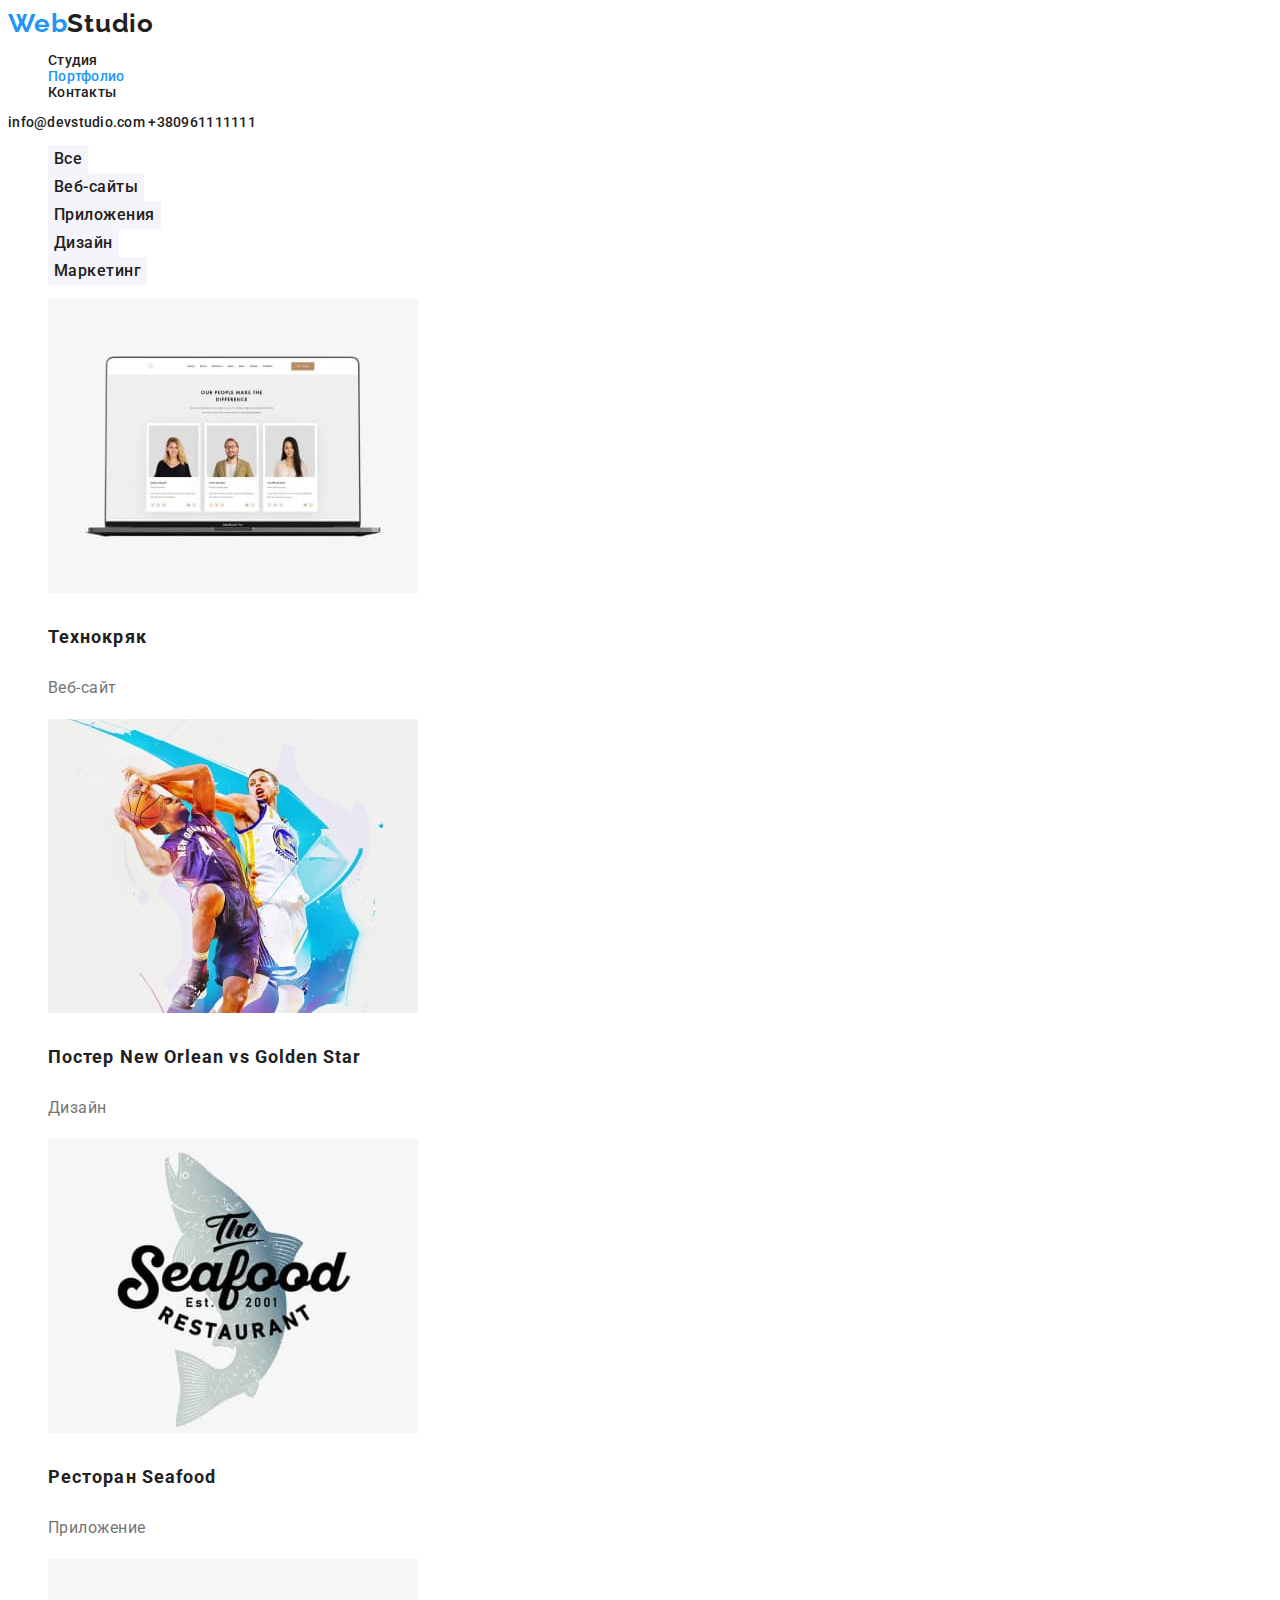
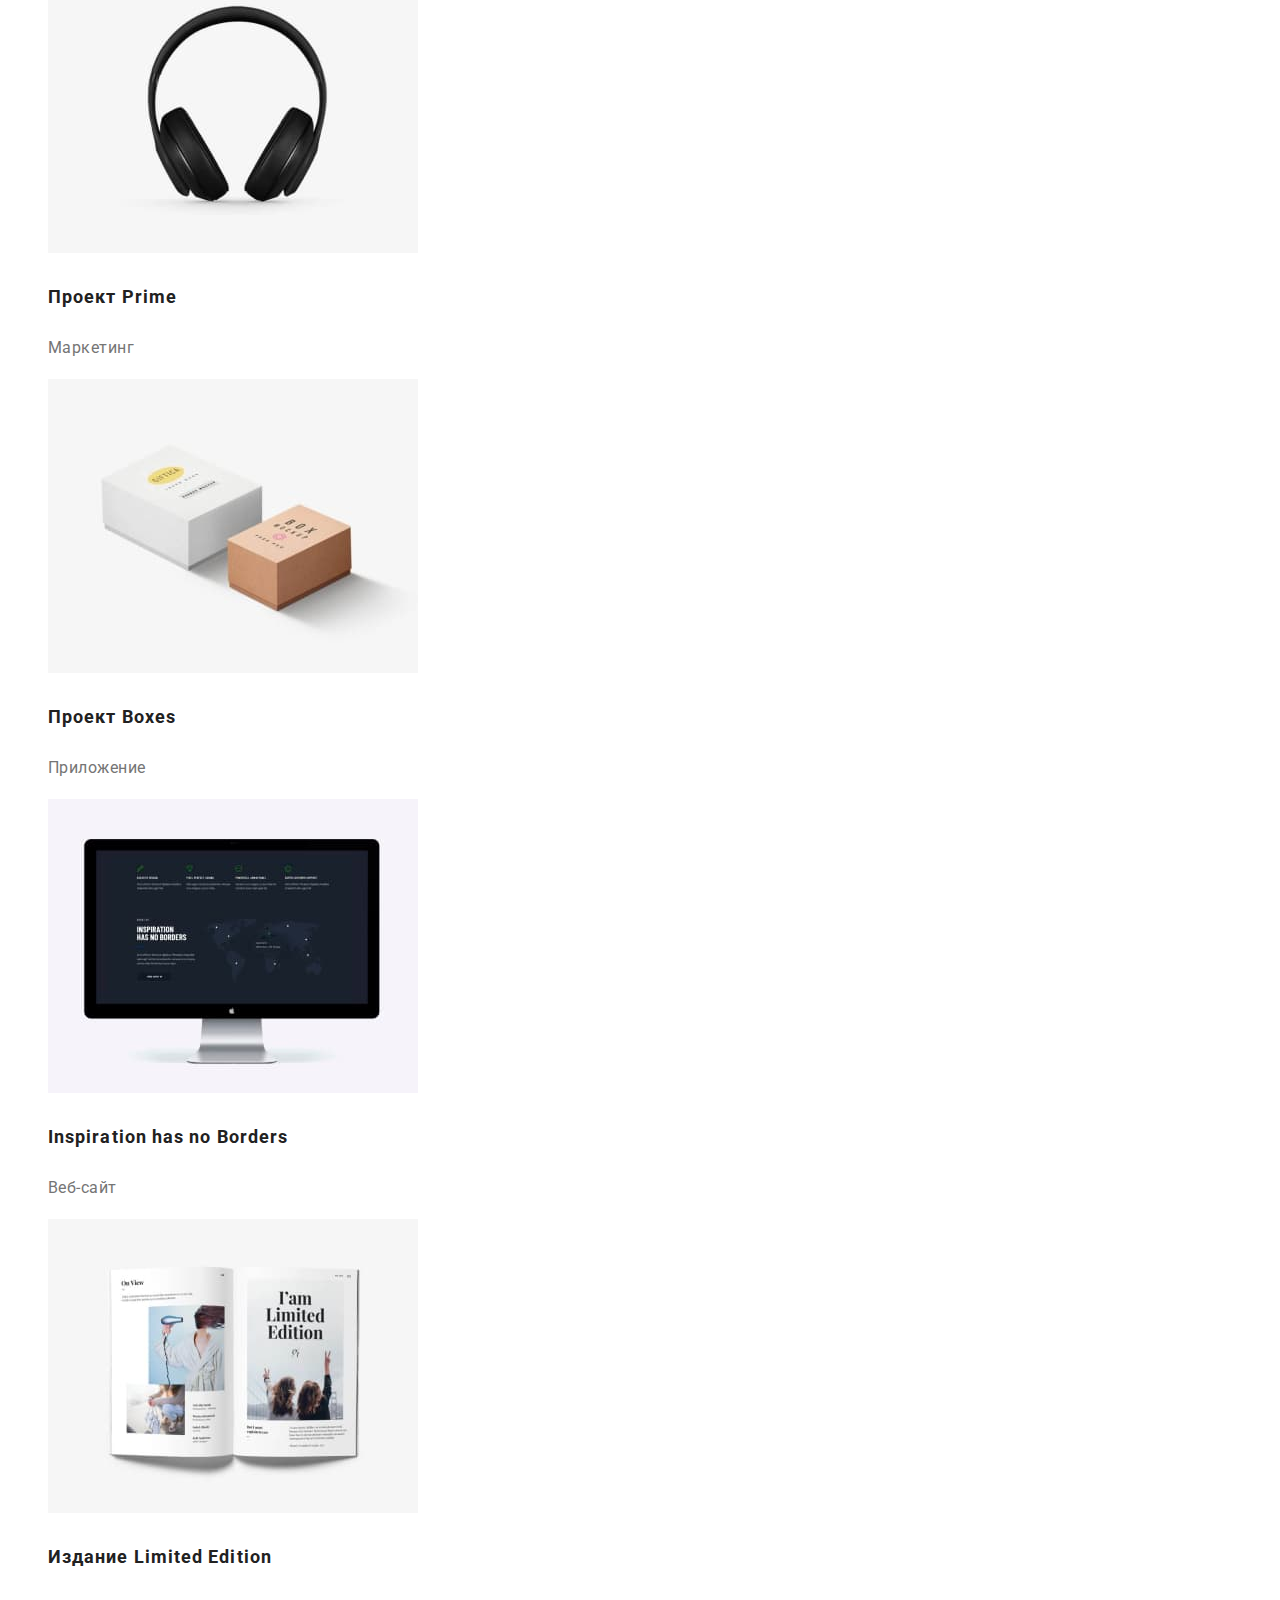
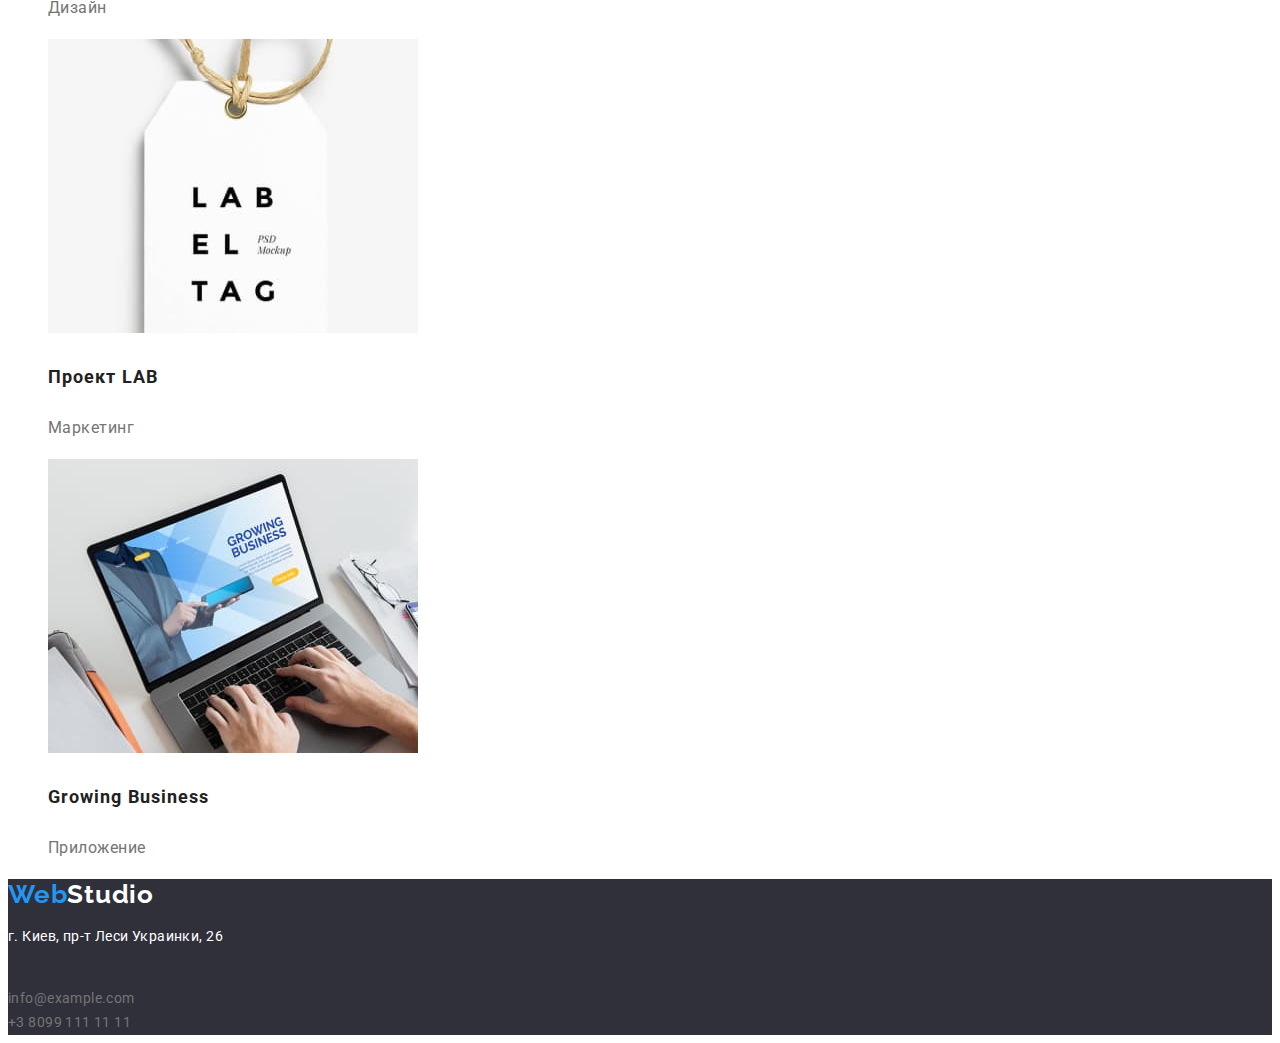
==== commit 30bf7f39: "fixed header/footer in portfolio" ====
--- a/portfolio.html
+++ b/portfolio.html
@@ -16,7 +16,7 @@
   <body>
     <header class="header">
       <nav class="navigation">
-        <a class="logo" href="/"> Web<span class="logo-black">Studio</span> </a>
+        <a class="logo" href="./index.html"> Web<span class="logo-black">Studio</span> </a>
         <ul class="list">
           <li class="item">
             <a class="link navigation-link" href="./index.html">Студия</a>
@@ -34,7 +34,7 @@
       <a class="link mail" href="mailto:info@devstudio.com"
         >info@devstudio.com</a
       >
-      <a class="link header-phone" href="tel:+380961111111">+380961111111</a>
+      <a class="link phone" href="tel:+380961111111">+380961111111</a>
     </header>
     <main>
       <section class="projects">
@@ -154,14 +154,14 @@
       </section>
     </main>
     <footer class="footer">
-      <a class="logo" href="/"> Web<span class="logo-white">Studio</span> </a>
+      <a class="logo" href="./index.html"> Web<span class="logo-white">Studio</span> </a>
       <address class="address">
         <p class="address-text">г. Киев, пр-т Леси Украинки, 26</p>
         <br />
-        <a class="link address-mail" href="mailto:info@example.com"
+        <a class="link mail" href="mailto:info@example.com"
           >info@example.com</a
         ><br />
-        <a class="link address-phone" href="tel:+380991111111"
+        <a class="link phone" href="tel:+380991111111"
           >+3 8099 111 11 11</a
         >
       </address>
--- a/scc/styles.css
+++ b/scc/styles.css
@@ -98,6 +98,9 @@
 
 .hero {
   background-color: var(--hero-bg);
+
+}
+.hero-title {
   font-weight: 900;
   font-size: 44px;
   line-height: 1.36;
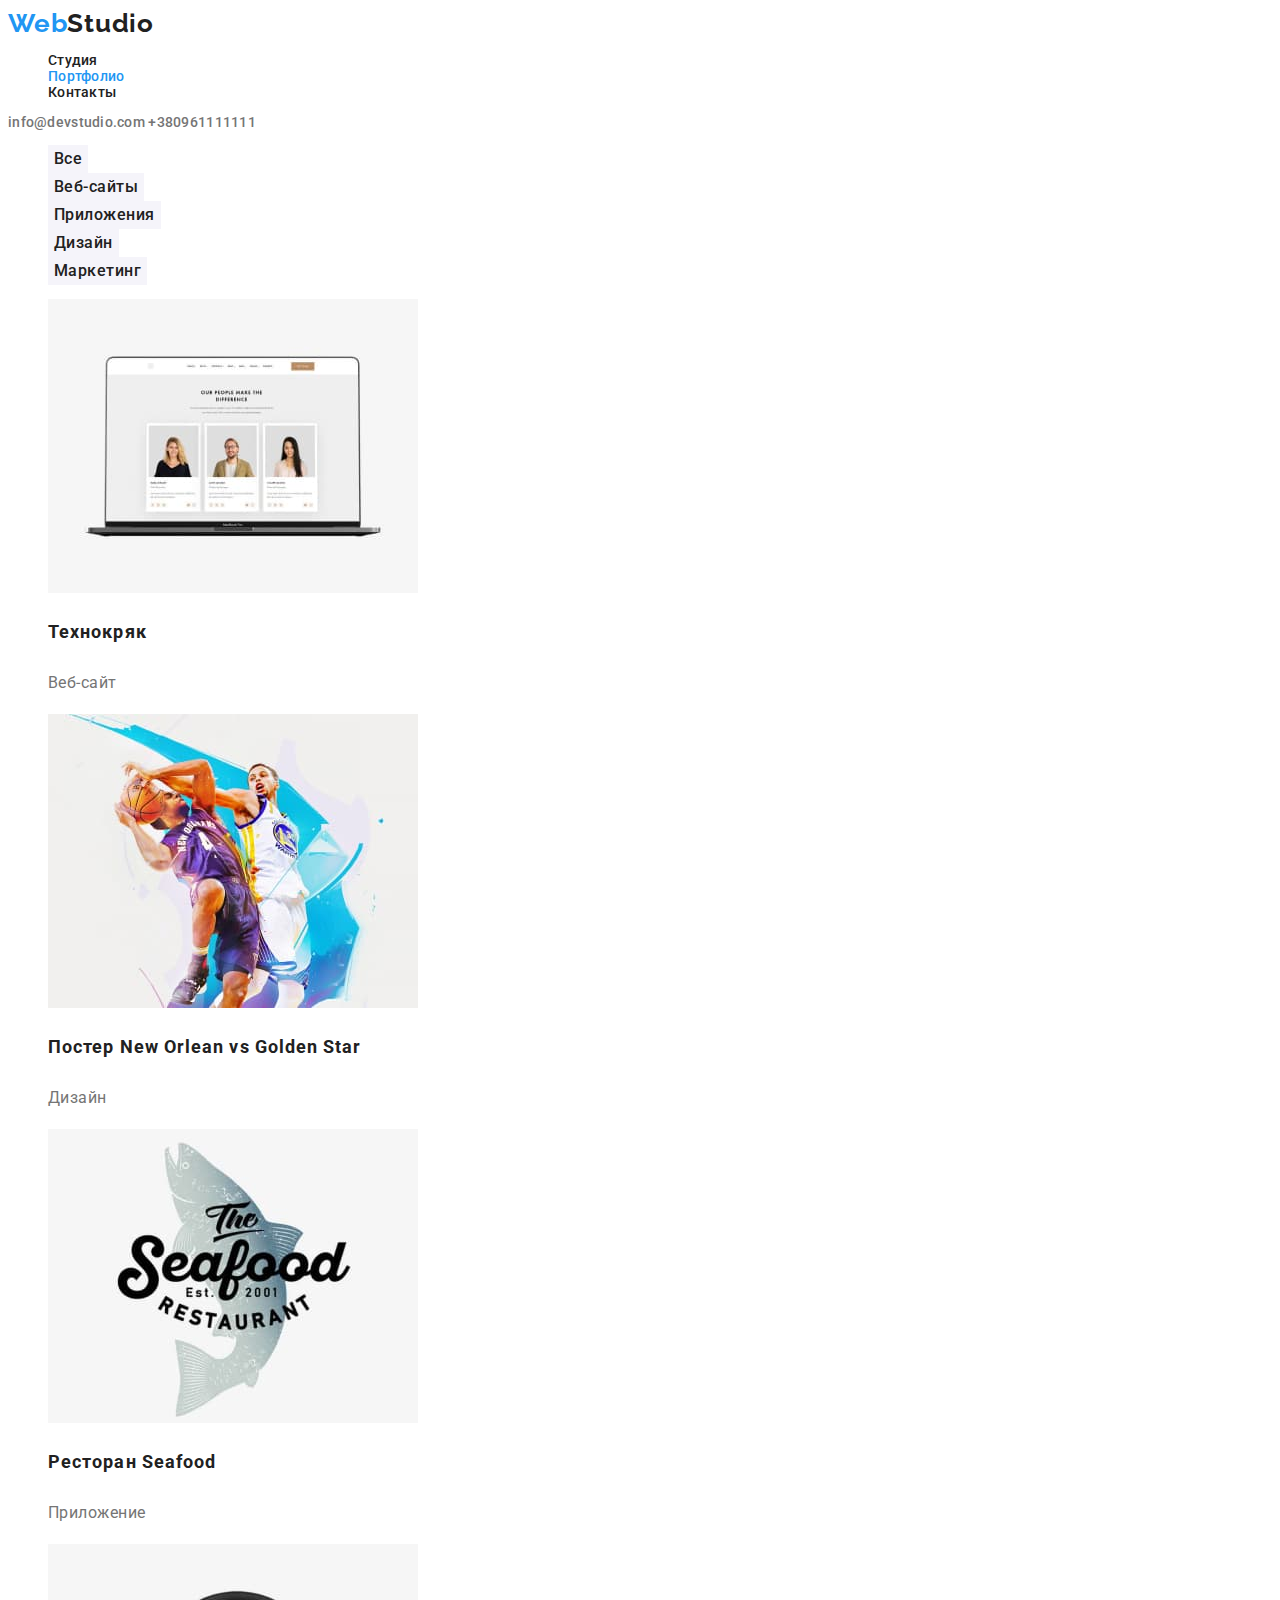
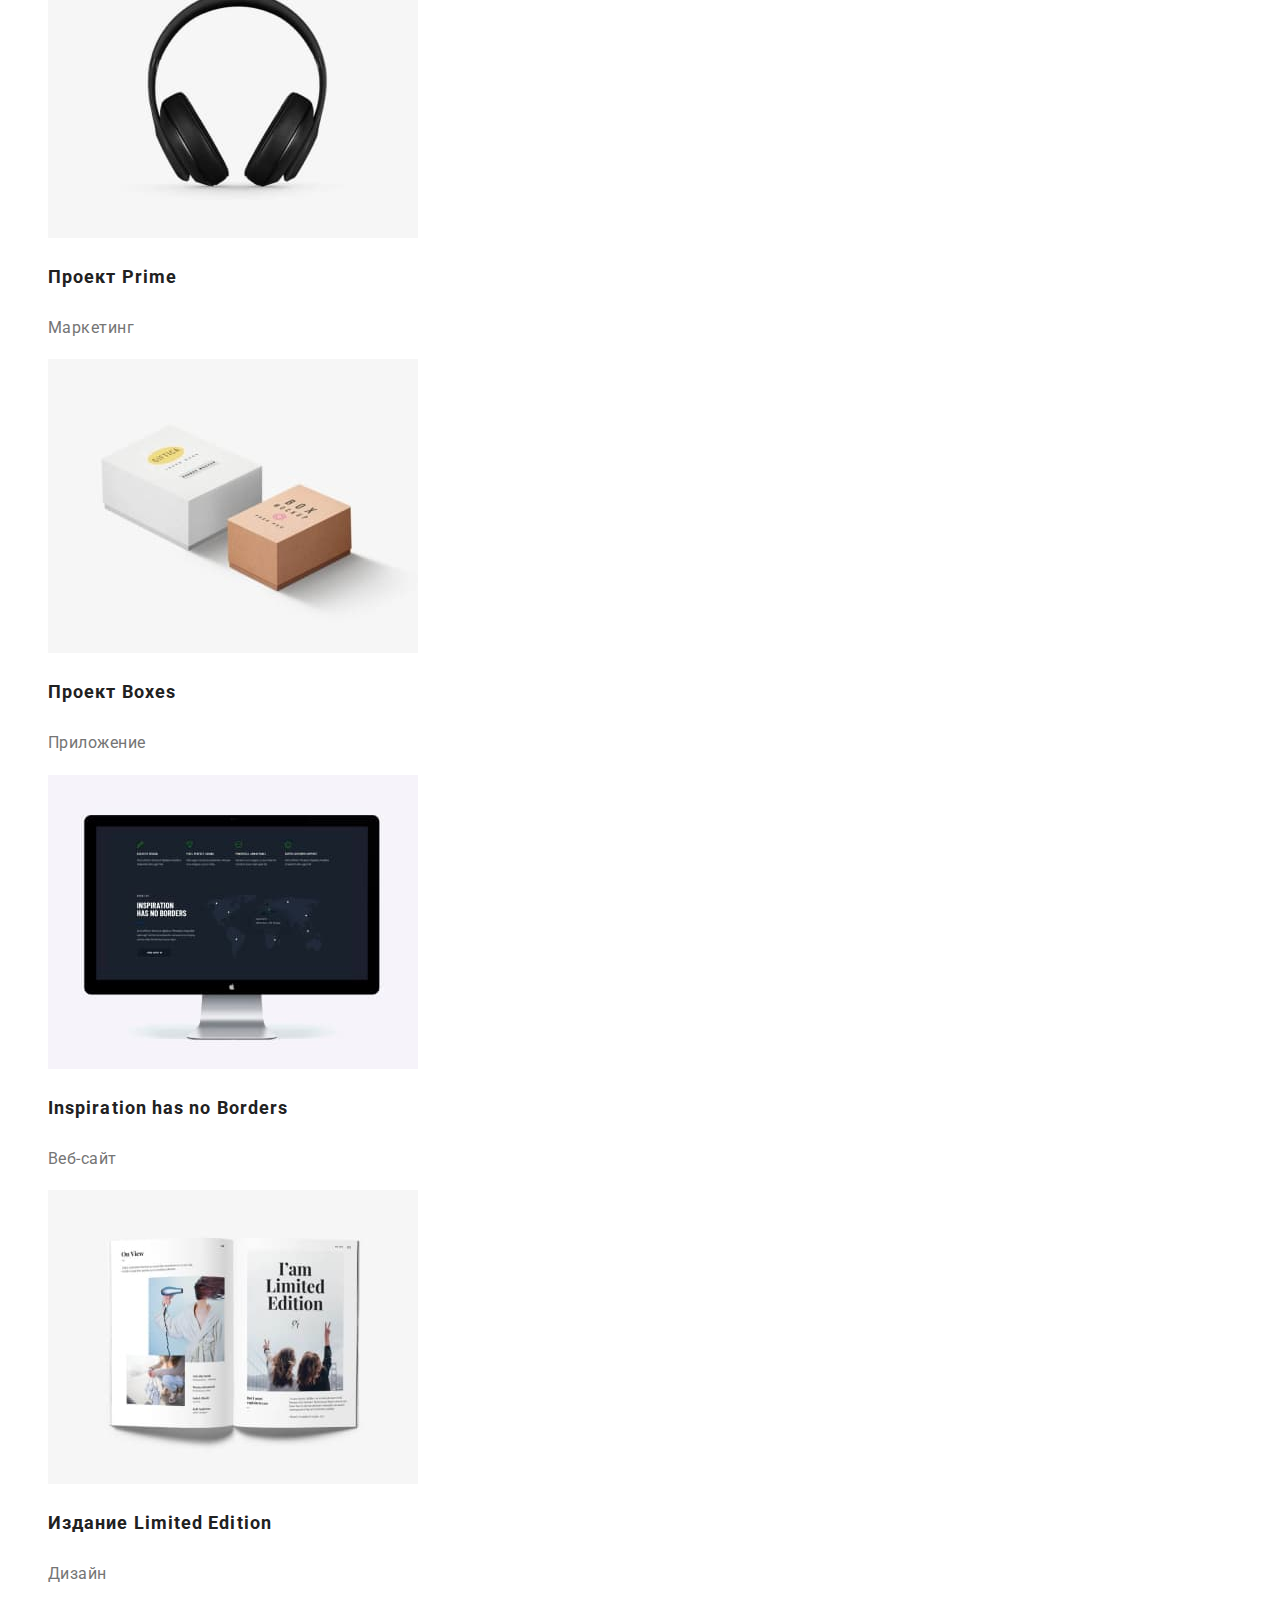
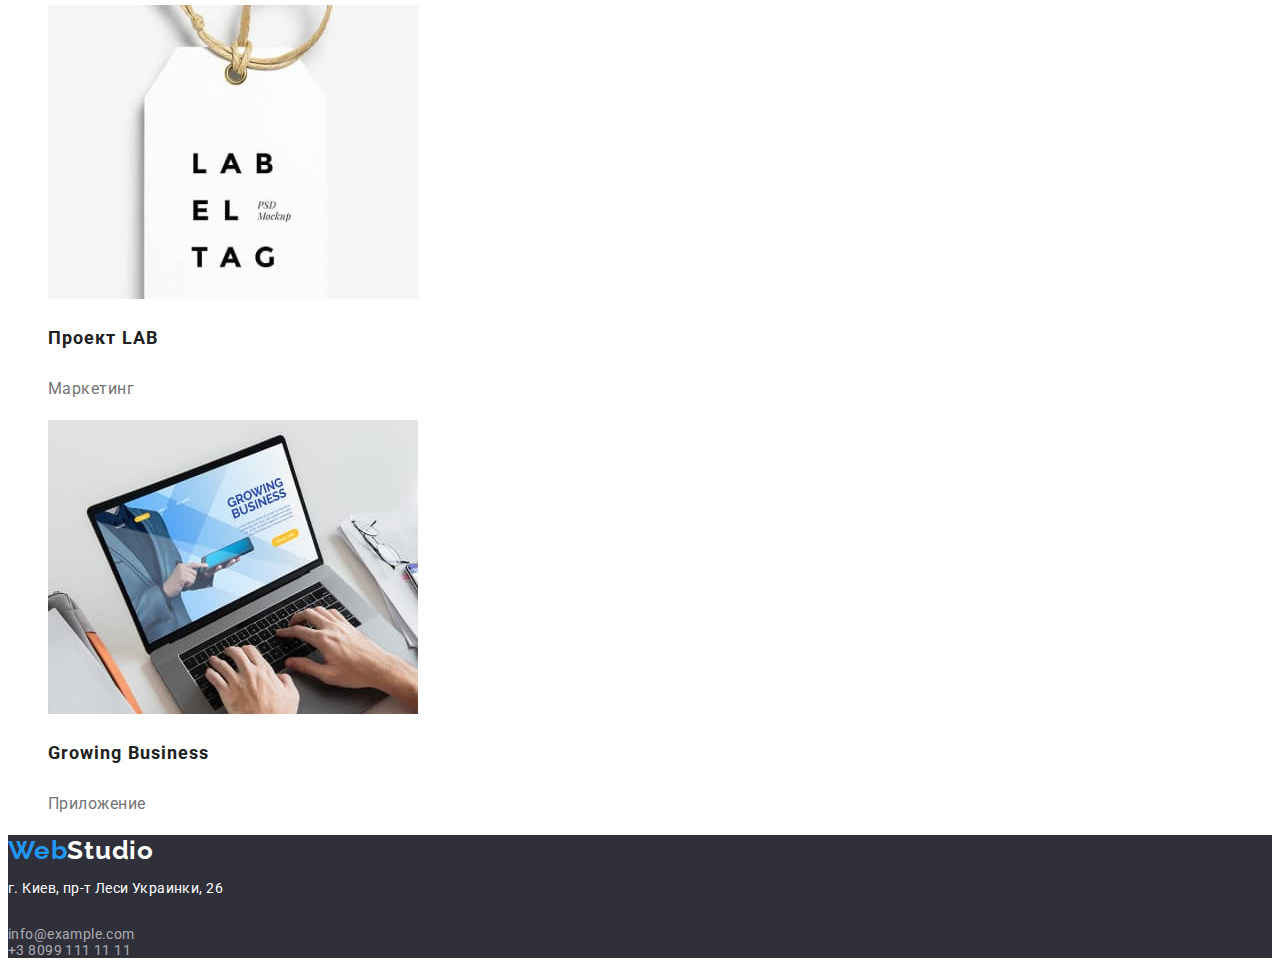
==== commit 66a8ff48: "виправлено згідно зауважень ментора" ====
--- a/portfolio.html
+++ b/portfolio.html
@@ -38,7 +38,6 @@
     </header>
     <main>
       <section class="projects">
-        <div>
           <ul>
             <li class="list">
               <button type="button" class="secondary-btn current">Все</button>
@@ -56,8 +55,6 @@
               <button type="button" class="secondary-btn">Маркетинг</button>
             </li>
           </ul>
-        </div>
-        <div>
           <ul class="projects">
             <li class="project list">
               <img
@@ -150,7 +147,6 @@
               <p class="project-subtitle">Приложение</p>
             </li>
           </ul>
-        </div>
       </section>
     </main>
     <footer class="footer">
--- a/scc/styles.css
+++ b/scc/styles.css
@@ -18,7 +18,6 @@
 body {
   font-family: var(--main-font), sans-serif;
   font-size: 14px;
-  line-height: 1.71;
   letter-spacing: 0.03em;
   color: var(--main-txt-cl);
 }
@@ -72,7 +71,7 @@
   color: var(--accent-cl);
 }
 
-.header-phone {
+.link.phone, .link.mail {
   color: var(--main-txt-cl);
 }
 
@@ -80,7 +79,7 @@
 
 .logo {
   font-family: "Raleway";
-  font-style: normal;
+
   font-weight: 700;
   font-size: 26px;
   line-height: 1.19;
@@ -112,7 +111,6 @@
 
 .main-btn {
   font-family: inherit;
-  font-style: normal;
   font-weight: 700;
   font-size: 16px;
   line-height: 1.88;
@@ -138,7 +136,6 @@
   color: var(--secondary-txt-cl);
 }
 .text-benefits {
-  font-weight: 400;
   font-size: 14px;
   line-height: 1.71;
   /* or 171% */
@@ -196,13 +193,13 @@
 .address-text {
   color: var(--white);
 }
-.address-phone {
+.footer .link.phone,
+.footer .link.mail {
   color: rgba(255, 255, 255, 0.6);
 }
 
 .secondary-btn {
   font-family: inherit;
-  font-style: normal;
   font-weight: 500;
   font-size: 16px;
   line-height: 1.63;
